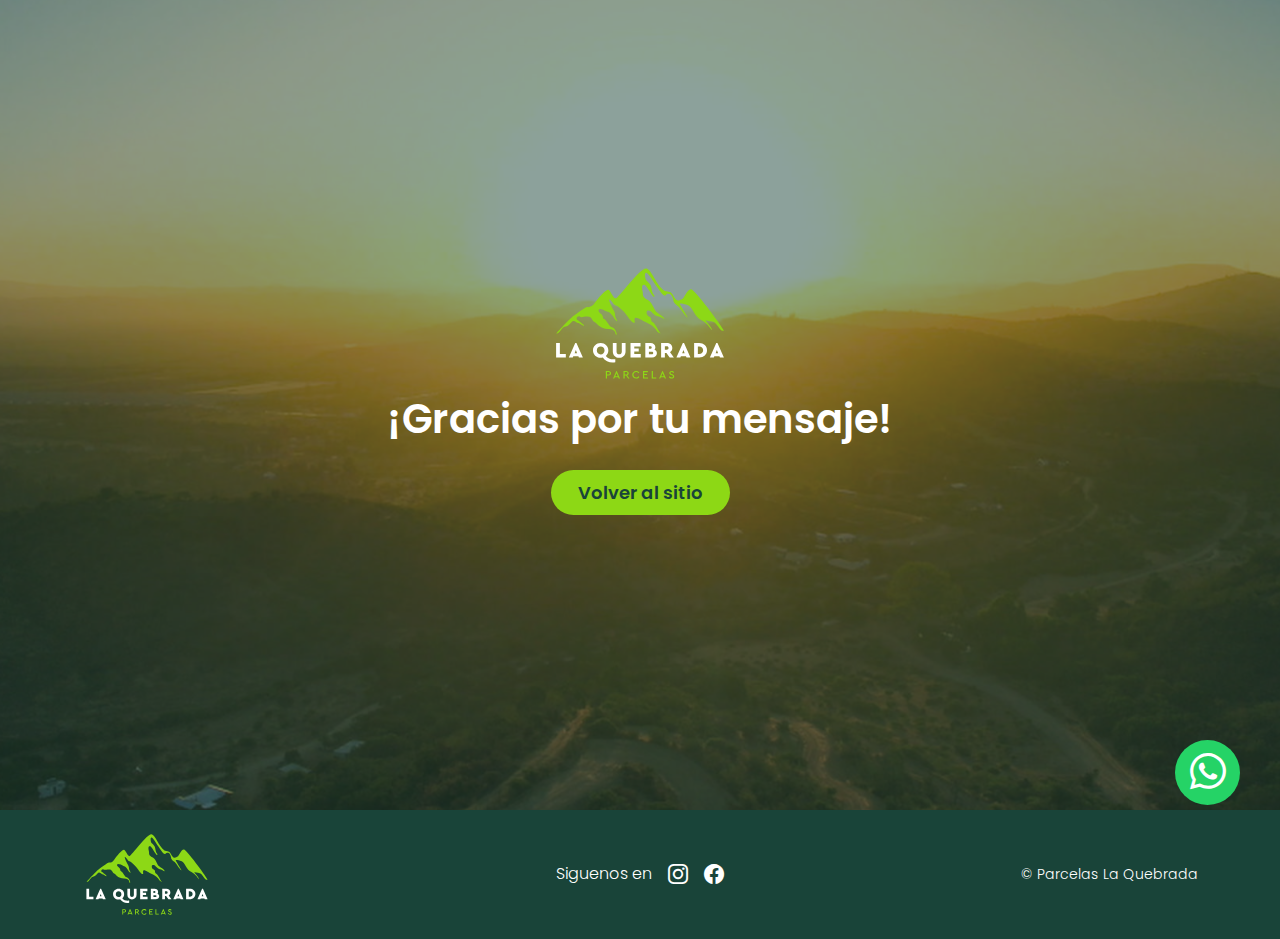
==== exito.html @ f657830a "test contacto" ====
<!DOCTYPE html>
<html lang="en">
<head>
    <meta charset="UTF-8">
    <meta name="viewport" content="width=device-width, initial-scale=1.0">
    <link rel="preconnect" href="https://fonts.googleapis.com">
    <link rel="preconnect" href="https://fonts.googleapis.com">
    <link rel="preconnect" href="https://fonts.gstatic.com" crossorigin>
    <link href="https://fonts.googleapis.com/css2?family=Poppins:wght@300;400;500;600;700&display=swap" rel="stylesheet">
    <link rel="stylesheet" href="https://cdn.jsdelivr.net/npm/bootstrap-icons@1.11.3/font/bootstrap-icons.min.css">
    <link rel="stylesheet" href="css/slick.css">
    <link rel="stylesheet" href="css/slick-theme.css">
    <link rel="stylesheet" href="css/bootstrap.min.css">
    <link rel="stylesheet" href="css/style.min.css">
    <title>Parcelas La Quebrada</title>
</head>
<body>
    <div class="btn-whatsapp-site">
        <a href="https://api.whatsapp.com/send/?phone=56954137958">
            <i class="bi bi-whatsapp"></i>
        </a>
    </div>

    <section class="msg-exito" style="background-image: url('images/bg-exito.png')">
        <div class="container">
            <img src="images/logo-white.svg" alt="">
            <h1>¡Gracias por tu mensaje!</h1>
            <a href="index.html" class="main-btns main-btns--big">Volver al sitio</a>
        </div>
    </section>

    <footer>
        <section class="container">
            <div class="row">
                <div class="col-md-4">
                    <img src="images/logo-white.svg" alt="Parcelas La Quebrada">
                </div>
                <div class="col-md-4">
                    <ul class="foot-social">
                        <li><span>Siguenos en</span></li>
                        <li><a href="#"><i class="bi bi-instagram"></i></a></li>
                        <li><a href="#"><i class="bi bi-facebook"></i></a></li>
                    </ul>
                </div>
                <div class="col-md-4">
                    <div class="copyright"><span>© Parcelas La Quebrada</span></div>
                </div>
            </div>
        </section>
    </footer>

    <!--<section class="site-construction" style="background-image: url('/images/bg-test.jpeg')">
        <div class="site-construction__content">
            <img src="images/logo-white.svg" alt="">
            <h1>Sitio en construcción</h1>
            <h2>Para más información contáctanos a través de <strong>whatsapp</strong></h2>
            <div class="btn-whatsapp">
                <a href="https://api.whatsapp.com/send/?phone=56954137958">
                    <i class="bi bi-whatsapp"></i>
                    <span>+56 9 5413 7958</span>
                </a>
            </div>
            <h3>Síguenos en nuestras redes sociales</h3>
            <ul>
                <li><a href="https://www.instagram.com/parcelaslaquebrada/" target="_blank"><i class="bi bi-instagram"></i></a></li>
            </ul>
        </div>
    </section>-->

    <script src="https://ajax.googleapis.com/ajax/libs/jquery/3.7.1/jquery.min.js"></script>
    <script src="js/main.js"></script>
    <script src="js/bootstrap.bundle.min.js"></script>
    <script src="js/slick.min.js"></script>
</body>
</html>
---- css/style.min.css ----
*{-webkit-box-sizing:border-box;box-sizing:border-box}h1,h2,h3,h4,h5,p{margin:0}p{padding-bottom:.5em}ul{padding:0;margin:0;list-style:none}ul li{margin:0}a{text-decoration:none}a:focus,button:focus,input:focus,select:focus,textarea:focus{outline:0;text-decoration:none}a:hover{text-decoration:none}a:active,a:focus{color:inherit}body,html{font-size:100%;font-family:Poppins,sans-serif}::-moz-selection{background-color:#8dd815;color:#194439}::selection{background-color:#8dd815;color:#194439}.btn-whatsapp-site{position:fixed;width:65px;height:65px;bottom:95px;right:40px;z-index:100}@media(max-width:480px){.btn-whatsapp-site{width:60px;height:60px;bottom:45px;right:10px}}.btn-whatsapp-site a{display:-webkit-box;display:-ms-flexbox;display:flex;-webkit-box-align:center;-ms-flex-align:center;align-items:center;-webkit-box-pack:center;-ms-flex-pack:center;justify-content:center;width:100%;height:100%;background-color:#25d366;border-radius:100%;font-size:2.25em;color:#fff;-webkit-transition:.3s;transition:.3s}.btn-whatsapp-site a:hover{-webkit-transform:scale(1.1);transform:scale(1.1);-webkit-box-shadow:0 0 0 10px rgba(37,211,102,.3);box-shadow:0 0 0 10px rgba(37,211,102,.3)}.main-btns{display:inline-block;padding:.45em 1.5em;margin:1em 0;font-size:1em;background-color:#8dd815;border-radius:50px;color:#194439;font-weight:600;-webkit-transition:.3s;transition:.3s}@media(max-width:480px){.main-btns{font-size:.875em}}.main-btns:hover{background-color:#194439;color:#8dd815;-webkit-box-shadow:0 0 0 5px rgba(141,216,21,.25);box-shadow:0 0 0 5px rgba(141,216,21,.25)}.main-btns--big{margin:1.5em 0;padding:.5em 1.5em;font-size:1.125em}@media(max-width:480px){.main-btns--big{margin:1em 0;padding:.35em 1.5em;font-size:1em}}.main-btns--black{background-color:#194439;color:#fff}.main-btns--black:hover{background-color:#8dd815;color:#194439}.titles h1{position:relative;display:inline-block;padding:0 0 .75em;font-size:2em;color:#194439;font-weight:600}@media(max-width:480px){.titles h1{font-size:1.5em}}.titles h1:after{content:"";position:absolute;width:70px;height:5px;background-color:#8dd815;border-radius:50px;bottom:16px;right:0}@media(max-width:480px){.titles h1:after{width:50px;bottom:8px}}.titles--white h1{color:#fff}header{position:fixed;width:100%;top:0;left:0;z-index:100;-webkit-transition:.3s;transition:.3s}@media(max-width:1025px){header{background-color:#fff}}header .row-header{padding:.5em 0;-webkit-box-align:center;-ms-flex-align:center;align-items:center}@media(max-width:1025px){header .row-header{padding:.35em 0}}header .row-header__col--logo a{display:inline-block;visibility:hidden;opacity:0;-webkit-transition:.3s;transition:.3s}@media(max-width:1025px){header .row-header__col--logo a{visibility:visible;opacity:1}}header .row-header__col--logo a img{display:block;width:120px}@media(max-width:1025px){header .row-header__col--logo a img{width:90px}}@media(max-width:1025px){header .row-header__col--menu{display:-webkit-box;display:-ms-flexbox;display:flex;-webkit-box-pack:end;-ms-flex-pack:end;justify-content:flex-end}}header .row-header__col--menu .btn-colapse-xs{position:relative;width:30px;height:21px;-webkit-box-orient:vertical;-webkit-box-direction:normal;-ms-flex-direction:column;flex-direction:column;-webkit-box-pack:justify;-ms-flex-pack:justify;justify-content:space-between;display:none;cursor:pointer}@media(max-width:1025px){header .row-header__col--menu .btn-colapse-xs{display:-webkit-box;display:-ms-flexbox;display:flex}}@media(max-width:768px){header .row-header__col--menu .btn-colapse-xs{margin-right:1em}}header .row-header__col--menu .btn-colapse-xs .line{display:block;width:30px;height:3px;background-color:#194439;border-radius:50px;-webkit-transition:.3s;transition:.3s}header .row-header__col--menu .btn-colapse-xs.open{-webkit-box-pack:center;-ms-flex-pack:center;justify-content:center;-webkit-box-align:center;-ms-flex-align:center;align-items:center}header .row-header__col--menu .btn-colapse-xs.open .line{position:absolute}header .row-header__col--menu .btn-colapse-xs.open .line--l1{-webkit-transform:rotate(45deg);transform:rotate(45deg)}header .row-header__col--menu .btn-colapse-xs.open .line--l2{opacity:0}header .row-header__col--menu .btn-colapse-xs.open .line--l3{-webkit-transform:rotate(-45deg);transform:rotate(-45deg)}header .row-header__col--menu .nav-menu{display:-webkit-box;display:-ms-flexbox;display:flex;-webkit-box-align:center;-ms-flex-align:center;align-items:center;-webkit-box-pack:end;-ms-flex-pack:end;justify-content:flex-end}@media(max-width:1025px){header .row-header__col--menu .nav-menu{display:none;position:fixed;width:100%;height:100vh;background-color:#f2f2f2;top:73px;left:0;z-index:200;overflow:auto}}header .row-header__col--menu .nav-menu__item{padding-left:2em}@media(max-width:1025px){header .row-header__col--menu .nav-menu__item{padding:0;border-bottom:1px solid #8dd815}}header .row-header__col--menu .nav-menu__item a{display:block;color:#fff;-webkit-transition:.3s;transition:.3s}@media(max-width:1025px){header .row-header__col--menu .nav-menu__item a{padding:2em 15px;color:#194439;font-weight:600}}header .row-header__col--menu .nav-menu__item a:hover{color:#8dd815}header .row-header__col--menu .nav-menu__item a i{display:block;font-size:1.25em}header .row-header__col--menu .nav-menu__social .nav-social{display:-webkit-box;display:-ms-flexbox;display:flex;-webkit-box-align:center;-ms-flex-align:center;align-items:center}@media(max-width:1025px){header .row-header__col--menu .nav-menu__social .nav-social{padding:2em 15px 0}}header .row-header__col--menu .nav-menu__social .nav-social li{padding-left:1.25em}@media(max-width:1025px){header .row-header__col--menu .nav-menu__social .nav-social li{padding-left:0;padding-right:1em}}header .row-header__col--menu .nav-menu__social .nav-social li:first-child{display:none}@media(max-width:1025px){header .row-header__col--menu .nav-menu__social .nav-social li:first-child{display:block}}header .row-header__col--menu .nav-menu__social .nav-social li a{font-size:1.25em;color:#fff}@media(max-width:1025px){header .row-header__col--menu .nav-menu__social .nav-social li a{font-size:1.5em;color:#194439}}header.scroll{background-color:#fff;-webkit-box-shadow:0 2px 16px rgba(0,0,0,.1);box-shadow:0 2px 16px rgba(0,0,0,.1)}header.scroll .row-header__col--logo a{opacity:1;visibility:visible}header.scroll .row-header__col--menu .nav-menu__item a{color:#194439}header.scroll .row-header__col--menu .nav-menu__item a:hover{color:#8dd815}header.scroll .row-header__col--menu .nav-menu__social .nav-social li a{color:#194439}header.scroll .row-header__col--menu .nav-menu__social .nav-social li a:hover{color:#8dd815}.top-bg{position:relative}.top-bg:before{content:"";position:absolute;width:100%;height:100%;background-color:rgba(25,68,57,.65);top:0;left:0;z-index:1}.top-bg__slide .slide-item-bg{height:100vh;background-position:center;background-size:cover;background-repeat:no-repeat}@media(max-width:480px){.top-bg__slide .slide-item-bg{height:90vh}}.top-bg__txt{position:absolute;display:-webkit-box;display:-ms-flexbox;display:flex;-webkit-box-orient:vertical;-webkit-box-direction:normal;-ms-flex-direction:column;flex-direction:column;-webkit-box-pack:center;-ms-flex-pack:center;justify-content:center;-webkit-box-align:center;-ms-flex-align:center;align-items:center;width:100%;height:100%;padding:1em;top:0;left:0;z-index:10;color:#fff;text-align:center}.top-bg__txt img{display:inline-block;margin:0 0 1em;width:250px}@media(max-width:1025px){.top-bg__txt img{width:200px}}.top-bg__txt h1{padding:0 0 .5em;font-size:3em;text-transform:uppercase;font-weight:700}@media(max-width:480px){.top-bg__txt h1{font-size:2em}}.top-bg__txt p{padding:0;font-size:1.25em;font-weight:300}@media(max-width:480px){.top-bg__txt p{font-size:1em}}.top-bg__txt p a{color:#fff;text-decoration:underline;-webkit-transition:.3s;transition:.3s}@media(max-width:480px){.top-bg__txt p a{display:block}}.top-bg__txt p a i{display:inline-block;padding-right:.25em}.top-bg__txt p a:hover{color:#8dd815}.project{padding:5em 0 8em;background-color:#f2f2f2}@media(max-width:992px){.project{padding:2em 0 5em}}.project .row{-webkit-box-align:center;-ms-flex-align:center;align-items:center}.project .box-txt-project{position:relative;width:600px;padding:2em;background-color:#fff;-webkit-box-shadow:-5px 5px 30px rgba(0,0,0,.15);box-shadow:-5px 5px 30px rgba(0,0,0,.15);text-align:center;z-index:1}@media(max-width:992px){.project .box-txt-project{width:100%;padding:0;background-color:rgba(0,0,0,0);-webkit-box-shadow:none;box-shadow:none;margin-bottom:2em}}.project .box-txt-project .titles{text-align:left}.project .box-txt-project .titles h1{text-align:left}.project .box-txt-project .project-list{text-align:left}.project .box-txt-project .project-list li{position:relative;padding-left:1em;padding-top:.15em;padding-bottom:.15em;font-size:1em;color:#194439;font-weight:300}@media(max-width:480px){.project .box-txt-project .project-list li{font-size:.875em}}.project .box-txt-project .project-list li:before{content:"";position:absolute;width:5px;height:5px;background-color:#8dd815;border-radius:100%;top:13px;left:0}.project .box-txt-project .main-btns{margin:1em 0 0}@media(max-width:480px){.project .box-img-project{margin:0 -15px}}.project .box-img-project img{display:block;width:100%}.project .slick-dotted.slick-slider{margin-bottom:0}.project .slick-dots{bottom:-40px}.project .slick-dots li button:before{font-size:40px;color:#194439}.location{display:-webkit-box;display:-ms-flexbox;display:flex;-webkit-box-align:center;-ms-flex-align:center;align-items:center;background-color:#194439}@media(max-width:992px){.location{-webkit-box-orient:vertical;-webkit-box-direction:normal;-ms-flex-direction:column;flex-direction:column}}.location .container{position:absolute;left:0;right:0}@media(max-width:992px){.location .container{position:relative}}.location .container .location-txt{text-align:center}@media(max-width:480px){.location .container .location-txt{padding:3em 0}}.location .container .location-txt h3{font-size:1.125em;color:#fff;font-weight:300}@media(max-width:480px){.location .container .location-txt h3{font-size:1em}}.location .container .location-txt h2{margin:2em 0 0;font-size:1.5em;font-weight:600;color:#fff}@media(max-width:480px){.location .container .location-txt h2{font-size:1.25em;margin:1em 0 0}}.location .container .location-txt__list{display:-webkit-box;display:-ms-flexbox;display:flex;-webkit-box-pack:center;-ms-flex-pack:center;justify-content:center;-ms-flex-wrap:wrap;flex-wrap:wrap;padding:1em 0 0}.location .container .location-txt__list li{padding:.5em 0;width:33.33333%;color:#fff}.location .container .location-txt__list li p{padding:0;font-size:.875em;font-weight:600}@media(max-width:480px){.location .container .location-txt__list li p{font-size:.75em}}.location .container .location-txt__list li span{color:#8dd815;font-weight:.875em;font-weight:600}@media(max-width:480px){.location .container .location-txt__list li span{font-size:.75em}}.location .container .location-txt__list li span i{display:inline-block;margin-left:.25em}.location__col{width:50%}@media(max-width:992px){.location__col{width:100%}}.location__col iframe{position:relative;display:block;width:100%!important;height:600px;z-index:1}@media(max-width:992px){.location__col iframe{height:400px}}@media(max-width:480px){.location__col iframe{height:350px}}.gallery{padding:5em 0;background-color:#f2f2f2}.contact{position:relative;padding:5em 0;background-size:cover;background-position:center;background-repeat:no-repeat}.contact:before{content:"";position:absolute;width:100%;height:100%;background-color:rgba(25,68,57,.65);top:0;left:0;z-index:1}.contact .contact-txt{position:relative;z-index:1}.contact .contact-txt p{color:#fff;font-weight:300}.contact .contact-form{position:relative;z-index:1}footer{padding:1.5em 0;background-color:#194439}footer .row{-webkit-box-align:center;-ms-flex-align:center;align-items:center}footer img{display:block;width:130px}@media(max-width:768px){footer img{margin:0 auto}}@media(max-width:480px){footer img{width:110px}}footer .foot-social{display:-webkit-box;display:-ms-flexbox;display:flex;-webkit-box-align:center;-ms-flex-align:center;align-items:center;-webkit-box-pack:center;-ms-flex-pack:center;justify-content:center}@media(max-width:768px){footer .foot-social{padding:.5em 0 1em}}footer .foot-social li{padding:0 .5em}footer .foot-social li span{display:block;color:#fff;font-weight:300}@media(max-width:480px){footer .foot-social li span{font-size:.875em}}footer .foot-social li a{display:block;font-size:1.25em;color:#fff;-webkit-transition:.3s;transition:.3s}footer .foot-social li a:hover{color:#8dd815}footer .copyright{display:-webkit-box;display:-ms-flexbox;display:flex;-webkit-box-pack:end;-ms-flex-pack:end;justify-content:flex-end}@media(max-width:768px){footer .copyright{-webkit-box-pack:center;-ms-flex-pack:center;justify-content:center}}footer .copyright span{display:block;font-size:.875em;color:#fff;font-weight:300}@media(max-width:480px){footer .copyright span{font-size:.75em}}.msg-exito{position:relative;display:-webkit-box;display:-ms-flexbox;display:flex;-webkit-box-align:center;-ms-flex-align:center;align-items:center;-webkit-box-pack:center;-ms-flex-pack:center;justify-content:center;width:100%;height:90vh;background-position:center;background-size:cover;background-repeat:no-repeat;text-align:center}@media(max-width:480px){.msg-exito{height:85vh}}.msg-exito:before{content:"";position:absolute;width:100%;height:100%;background-color:rgba(25,68,57,.5);top:0;left:0}.msg-exito .container{position:relative;z-index:1}.msg-exito .container img{display:inline-block;margin-bottom:1em;width:180px}.msg-exito .container h1{font-size:2.5em;color:#fff;font-weight:600}.site-construction{position:relative;display:-webkit-box;display:-ms-flexbox;display:flex;-webkit-box-align:center;-ms-flex-align:center;align-items:center;-webkit-box-pack:center;-ms-flex-pack:center;justify-content:center;width:100%;height:100vh;background-position:center;background-size:cover;background-repeat:no-repeat}.site-construction:before{content:"";position:absolute;width:100%;height:100%;background-color:rgba(25,68,57,.8);top:0;left:0}.site-construction__bg{display:block;width:100%;height:100vh}.site-construction__content{position:absolute;text-align:center;padding:1em}.site-construction__content img{display:inline-block;width:250px}@media(max-width:480px){.site-construction__content img{width:200px}}.site-construction__content h1{padding:1.5em 0 0;font-size:2em;color:#fff;font-weight:700;text-transform:uppercase}@media(max-width:480px){.site-construction__content h1{font-size:1.5em}}.site-construction__content h2{padding:.5em 0;font-size:1.125em;color:#fff;font-weight:300}@media(max-width:480px){.site-construction__content h2{font-size:1em}}.site-construction__content h2 strong{font-weight:700}.site-construction__content .btn-whatsapp{display:-webkit-box;display:-ms-flexbox;display:flex;-webkit-box-pack:center;-ms-flex-pack:center;justify-content:center;padding:1em 0}.site-construction__content .btn-whatsapp a{display:-webkit-box;display:-ms-flexbox;display:flex;-webkit-box-align:center;-ms-flex-align:center;align-items:center;-webkit-box-pack:center;-ms-flex-pack:center;justify-content:center;background-color:#8dd815;padding:.35em 1.5em;border-radius:50px;color:#194439;font-weight:700;-webkit-transition:.3s;transition:.3s}.site-construction__content .btn-whatsapp a i{display:block;margin-right:.35em;font-size:1.5em}.site-construction__content .btn-whatsapp a span{display:block;font-size:1.125em}.site-construction__content .btn-whatsapp a:hover{-webkit-transform:translate(0,-2px);transform:translate(0,-2px);-webkit-box-shadow:0 3px 15px rgba(141,216,21,.75);box-shadow:0 3px 15px rgba(141,216,21,.75)}.site-construction__content h3{padding:.35em 0;font-size:1em;color:#fff;font-weight:300}.site-construction__content ul{display:-webkit-box;display:-ms-flexbox;display:flex;-webkit-box-align:center;-ms-flex-align:center;align-items:center;-webkit-box-pack:center;-ms-flex-pack:center;justify-content:center;padding:.5em 0}.site-construction__content ul li{padding:0 .5em}.site-construction__content ul li a{display:block;font-size:1.5em;color:#fff;-webkit-transition:.3s;transition:.3s}.site-construction__content ul li a:hover{color:#8dd815}
/*# sourceMappingURL=style.min.css.map */
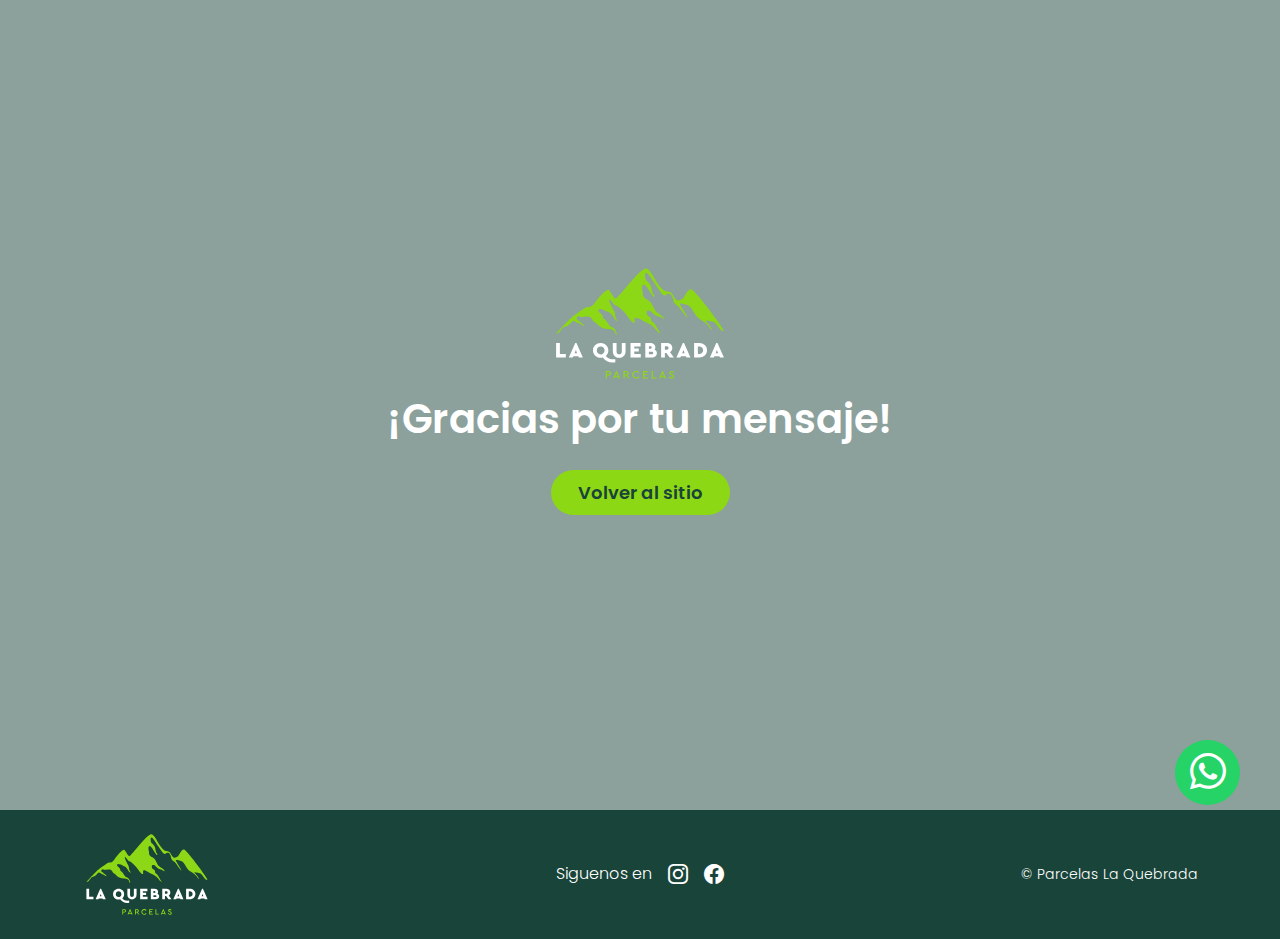
==== commit 5e0bbf29: "terminado sitio inicial" ====
--- a/exito.html
+++ b/exito.html
@@ -21,7 +21,7 @@
         </a>
     </div>
 
-    <section class="msg-exito" style="background-image: url('images/bg-exito.png')">
+    <section class="msg-exito" style="background-image: url('http://imgfz.com/i/9jVfEoG.png')">
         <div class="container">
             <img src="images/logo-white.svg" alt="">
             <h1>¡Gracias por tu mensaje!</h1>
--- a/css/style.min.css
+++ b/css/style.min.css
@@ -1,2 +1,2 @@
-*{-webkit-box-sizing:border-box;box-sizing:border-box}h1,h2,h3,h4,h5,p{margin:0}p{padding-bottom:.5em}ul{padding:0;margin:0;list-style:none}ul li{margin:0}a{text-decoration:none}a:focus,button:focus,input:focus,select:focus,textarea:focus{outline:0;text-decoration:none}a:hover{text-decoration:none}a:active,a:focus{color:inherit}body,html{font-size:100%;font-family:Poppins,sans-serif}::-moz-selection{background-color:#8dd815;color:#194439}::selection{background-color:#8dd815;color:#194439}.btn-whatsapp-site{position:fixed;width:65px;height:65px;bottom:95px;right:40px;z-index:100}@media(max-width:480px){.btn-whatsapp-site{width:60px;height:60px;bottom:45px;right:10px}}.btn-whatsapp-site a{display:-webkit-box;display:-ms-flexbox;display:flex;-webkit-box-align:center;-ms-flex-align:center;align-items:center;-webkit-box-pack:center;-ms-flex-pack:center;justify-content:center;width:100%;height:100%;background-color:#25d366;border-radius:100%;font-size:2.25em;color:#fff;-webkit-transition:.3s;transition:.3s}.btn-whatsapp-site a:hover{-webkit-transform:scale(1.1);transform:scale(1.1);-webkit-box-shadow:0 0 0 10px rgba(37,211,102,.3);box-shadow:0 0 0 10px rgba(37,211,102,.3)}.main-btns{display:inline-block;padding:.45em 1.5em;margin:1em 0;font-size:1em;background-color:#8dd815;border-radius:50px;color:#194439;font-weight:600;-webkit-transition:.3s;transition:.3s}@media(max-width:480px){.main-btns{font-size:.875em}}.main-btns:hover{background-color:#194439;color:#8dd815;-webkit-box-shadow:0 0 0 5px rgba(141,216,21,.25);box-shadow:0 0 0 5px rgba(141,216,21,.25)}.main-btns--big{margin:1.5em 0;padding:.5em 1.5em;font-size:1.125em}@media(max-width:480px){.main-btns--big{margin:1em 0;padding:.35em 1.5em;font-size:1em}}.main-btns--black{background-color:#194439;color:#fff}.main-btns--black:hover{background-color:#8dd815;color:#194439}.titles h1{position:relative;display:inline-block;padding:0 0 .75em;font-size:2em;color:#194439;font-weight:600}@media(max-width:480px){.titles h1{font-size:1.5em}}.titles h1:after{content:"";position:absolute;width:70px;height:5px;background-color:#8dd815;border-radius:50px;bottom:16px;right:0}@media(max-width:480px){.titles h1:after{width:50px;bottom:8px}}.titles--white h1{color:#fff}header{position:fixed;width:100%;top:0;left:0;z-index:100;-webkit-transition:.3s;transition:.3s}@media(max-width:1025px){header{background-color:#fff}}header .row-header{padding:.5em 0;-webkit-box-align:center;-ms-flex-align:center;align-items:center}@media(max-width:1025px){header .row-header{padding:.35em 0}}header .row-header__col--logo a{display:inline-block;visibility:hidden;opacity:0;-webkit-transition:.3s;transition:.3s}@media(max-width:1025px){header .row-header__col--logo a{visibility:visible;opacity:1}}header .row-header__col--logo a img{display:block;width:120px}@media(max-width:1025px){header .row-header__col--logo a img{width:90px}}@media(max-width:1025px){header .row-header__col--menu{display:-webkit-box;display:-ms-flexbox;display:flex;-webkit-box-pack:end;-ms-flex-pack:end;justify-content:flex-end}}header .row-header__col--menu .btn-colapse-xs{position:relative;width:30px;height:21px;-webkit-box-orient:vertical;-webkit-box-direction:normal;-ms-flex-direction:column;flex-direction:column;-webkit-box-pack:justify;-ms-flex-pack:justify;justify-content:space-between;display:none;cursor:pointer}@media(max-width:1025px){header .row-header__col--menu .btn-colapse-xs{display:-webkit-box;display:-ms-flexbox;display:flex}}@media(max-width:768px){header .row-header__col--menu .btn-colapse-xs{margin-right:1em}}header .row-header__col--menu .btn-colapse-xs .line{display:block;width:30px;height:3px;background-color:#194439;border-radius:50px;-webkit-transition:.3s;transition:.3s}header .row-header__col--menu .btn-colapse-xs.open{-webkit-box-pack:center;-ms-flex-pack:center;justify-content:center;-webkit-box-align:center;-ms-flex-align:center;align-items:center}header .row-header__col--menu .btn-colapse-xs.open .line{position:absolute}header .row-header__col--menu .btn-colapse-xs.open .line--l1{-webkit-transform:rotate(45deg);transform:rotate(45deg)}header .row-header__col--menu .btn-colapse-xs.open .line--l2{opacity:0}header .row-header__col--menu .btn-colapse-xs.open .line--l3{-webkit-transform:rotate(-45deg);transform:rotate(-45deg)}header .row-header__col--menu .nav-menu{display:-webkit-box;display:-ms-flexbox;display:flex;-webkit-box-align:center;-ms-flex-align:center;align-items:center;-webkit-box-pack:end;-ms-flex-pack:end;justify-content:flex-end}@media(max-width:1025px){header .row-header__col--menu .nav-menu{display:none;position:fixed;width:100%;height:100vh;background-color:#f2f2f2;top:73px;left:0;z-index:200;overflow:auto}}header .row-header__col--menu .nav-menu__item{padding-left:2em}@media(max-width:1025px){header .row-header__col--menu .nav-menu__item{padding:0;border-bottom:1px solid #8dd815}}header .row-header__col--menu .nav-menu__item a{display:block;color:#fff;-webkit-transition:.3s;transition:.3s}@media(max-width:1025px){header .row-header__col--menu .nav-menu__item a{padding:2em 15px;color:#194439;font-weight:600}}header .row-header__col--menu .nav-menu__item a:hover{color:#8dd815}header .row-header__col--menu .nav-menu__item a i{display:block;font-size:1.25em}header .row-header__col--menu .nav-menu__social .nav-social{display:-webkit-box;display:-ms-flexbox;display:flex;-webkit-box-align:center;-ms-flex-align:center;align-items:center}@media(max-width:1025px){header .row-header__col--menu .nav-menu__social .nav-social{padding:2em 15px 0}}header .row-header__col--menu .nav-menu__social .nav-social li{padding-left:1.25em}@media(max-width:1025px){header .row-header__col--menu .nav-menu__social .nav-social li{padding-left:0;padding-right:1em}}header .row-header__col--menu .nav-menu__social .nav-social li:first-child{display:none}@media(max-width:1025px){header .row-header__col--menu .nav-menu__social .nav-social li:first-child{display:block}}header .row-header__col--menu .nav-menu__social .nav-social li a{font-size:1.25em;color:#fff}@media(max-width:1025px){header .row-header__col--menu .nav-menu__social .nav-social li a{font-size:1.5em;color:#194439}}header.scroll{background-color:#fff;-webkit-box-shadow:0 2px 16px rgba(0,0,0,.1);box-shadow:0 2px 16px rgba(0,0,0,.1)}header.scroll .row-header__col--logo a{opacity:1;visibility:visible}header.scroll .row-header__col--menu .nav-menu__item a{color:#194439}header.scroll .row-header__col--menu .nav-menu__item a:hover{color:#8dd815}header.scroll .row-header__col--menu .nav-menu__social .nav-social li a{color:#194439}header.scroll .row-header__col--menu .nav-menu__social .nav-social li a:hover{color:#8dd815}.top-bg{position:relative}.top-bg:before{content:"";position:absolute;width:100%;height:100%;background-color:rgba(25,68,57,.65);top:0;left:0;z-index:1}.top-bg__slide .slide-item-bg{height:100vh;background-position:center;background-size:cover;background-repeat:no-repeat}@media(max-width:480px){.top-bg__slide .slide-item-bg{height:90vh}}.top-bg__txt{position:absolute;display:-webkit-box;display:-ms-flexbox;display:flex;-webkit-box-orient:vertical;-webkit-box-direction:normal;-ms-flex-direction:column;flex-direction:column;-webkit-box-pack:center;-ms-flex-pack:center;justify-content:center;-webkit-box-align:center;-ms-flex-align:center;align-items:center;width:100%;height:100%;padding:1em;top:0;left:0;z-index:10;color:#fff;text-align:center}.top-bg__txt img{display:inline-block;margin:0 0 1em;width:250px}@media(max-width:1025px){.top-bg__txt img{width:200px}}.top-bg__txt h1{padding:0 0 .5em;font-size:3em;text-transform:uppercase;font-weight:700}@media(max-width:480px){.top-bg__txt h1{font-size:2em}}.top-bg__txt p{padding:0;font-size:1.25em;font-weight:300}@media(max-width:480px){.top-bg__txt p{font-size:1em}}.top-bg__txt p a{color:#fff;text-decoration:underline;-webkit-transition:.3s;transition:.3s}@media(max-width:480px){.top-bg__txt p a{display:block}}.top-bg__txt p a i{display:inline-block;padding-right:.25em}.top-bg__txt p a:hover{color:#8dd815}.project{padding:5em 0 8em;background-color:#f2f2f2}@media(max-width:992px){.project{padding:2em 0 5em}}.project .row{-webkit-box-align:center;-ms-flex-align:center;align-items:center}.project .box-txt-project{position:relative;width:600px;padding:2em;background-color:#fff;-webkit-box-shadow:-5px 5px 30px rgba(0,0,0,.15);box-shadow:-5px 5px 30px rgba(0,0,0,.15);text-align:center;z-index:1}@media(max-width:992px){.project .box-txt-project{width:100%;padding:0;background-color:rgba(0,0,0,0);-webkit-box-shadow:none;box-shadow:none;margin-bottom:2em}}.project .box-txt-project .titles{text-align:left}.project .box-txt-project .titles h1{text-align:left}.project .box-txt-project .project-list{text-align:left}.project .box-txt-project .project-list li{position:relative;padding-left:1em;padding-top:.15em;padding-bottom:.15em;font-size:1em;color:#194439;font-weight:300}@media(max-width:480px){.project .box-txt-project .project-list li{font-size:.875em}}.project .box-txt-project .project-list li:before{content:"";position:absolute;width:5px;height:5px;background-color:#8dd815;border-radius:100%;top:13px;left:0}.project .box-txt-project .main-btns{margin:1em 0 0}@media(max-width:480px){.project .box-img-project{margin:0 -15px}}.project .box-img-project img{display:block;width:100%}.project .slick-dotted.slick-slider{margin-bottom:0}.project .slick-dots{bottom:-40px}.project .slick-dots li button:before{font-size:40px;color:#194439}.location{display:-webkit-box;display:-ms-flexbox;display:flex;-webkit-box-align:center;-ms-flex-align:center;align-items:center;background-color:#194439}@media(max-width:992px){.location{-webkit-box-orient:vertical;-webkit-box-direction:normal;-ms-flex-direction:column;flex-direction:column}}.location .container{position:absolute;left:0;right:0}@media(max-width:992px){.location .container{position:relative}}.location .container .location-txt{text-align:center}@media(max-width:480px){.location .container .location-txt{padding:3em 0}}.location .container .location-txt h3{font-size:1.125em;color:#fff;font-weight:300}@media(max-width:480px){.location .container .location-txt h3{font-size:1em}}.location .container .location-txt h2{margin:2em 0 0;font-size:1.5em;font-weight:600;color:#fff}@media(max-width:480px){.location .container .location-txt h2{font-size:1.25em;margin:1em 0 0}}.location .container .location-txt__list{display:-webkit-box;display:-ms-flexbox;display:flex;-webkit-box-pack:center;-ms-flex-pack:center;justify-content:center;-ms-flex-wrap:wrap;flex-wrap:wrap;padding:1em 0 0}.location .container .location-txt__list li{padding:.5em 0;width:33.33333%;color:#fff}.location .container .location-txt__list li p{padding:0;font-size:.875em;font-weight:600}@media(max-width:480px){.location .container .location-txt__list li p{font-size:.75em}}.location .container .location-txt__list li span{color:#8dd815;font-weight:.875em;font-weight:600}@media(max-width:480px){.location .container .location-txt__list li span{font-size:.75em}}.location .container .location-txt__list li span i{display:inline-block;margin-left:.25em}.location__col{width:50%}@media(max-width:992px){.location__col{width:100%}}.location__col iframe{position:relative;display:block;width:100%!important;height:600px;z-index:1}@media(max-width:992px){.location__col iframe{height:400px}}@media(max-width:480px){.location__col iframe{height:350px}}.gallery{padding:5em 0;background-color:#f2f2f2}.contact{position:relative;padding:5em 0;background-size:cover;background-position:center;background-repeat:no-repeat}.contact:before{content:"";position:absolute;width:100%;height:100%;background-color:rgba(25,68,57,.65);top:0;left:0;z-index:1}.contact .contact-txt{position:relative;z-index:1}.contact .contact-txt p{color:#fff;font-weight:300}.contact .contact-form{position:relative;z-index:1}footer{padding:1.5em 0;background-color:#194439}footer .row{-webkit-box-align:center;-ms-flex-align:center;align-items:center}footer img{display:block;width:130px}@media(max-width:768px){footer img{margin:0 auto}}@media(max-width:480px){footer img{width:110px}}footer .foot-social{display:-webkit-box;display:-ms-flexbox;display:flex;-webkit-box-align:center;-ms-flex-align:center;align-items:center;-webkit-box-pack:center;-ms-flex-pack:center;justify-content:center}@media(max-width:768px){footer .foot-social{padding:.5em 0 1em}}footer .foot-social li{padding:0 .5em}footer .foot-social li span{display:block;color:#fff;font-weight:300}@media(max-width:480px){footer .foot-social li span{font-size:.875em}}footer .foot-social li a{display:block;font-size:1.25em;color:#fff;-webkit-transition:.3s;transition:.3s}footer .foot-social li a:hover{color:#8dd815}footer .copyright{display:-webkit-box;display:-ms-flexbox;display:flex;-webkit-box-pack:end;-ms-flex-pack:end;justify-content:flex-end}@media(max-width:768px){footer .copyright{-webkit-box-pack:center;-ms-flex-pack:center;justify-content:center}}footer .copyright span{display:block;font-size:.875em;color:#fff;font-weight:300}@media(max-width:480px){footer .copyright span{font-size:.75em}}.msg-exito{position:relative;display:-webkit-box;display:-ms-flexbox;display:flex;-webkit-box-align:center;-ms-flex-align:center;align-items:center;-webkit-box-pack:center;-ms-flex-pack:center;justify-content:center;width:100%;height:90vh;background-position:center;background-size:cover;background-repeat:no-repeat;text-align:center}@media(max-width:480px){.msg-exito{height:85vh}}.msg-exito:before{content:"";position:absolute;width:100%;height:100%;background-color:rgba(25,68,57,.5);top:0;left:0}.msg-exito .container{position:relative;z-index:1}.msg-exito .container img{display:inline-block;margin-bottom:1em;width:180px}.msg-exito .container h1{font-size:2.5em;color:#fff;font-weight:600}.site-construction{position:relative;display:-webkit-box;display:-ms-flexbox;display:flex;-webkit-box-align:center;-ms-flex-align:center;align-items:center;-webkit-box-pack:center;-ms-flex-pack:center;justify-content:center;width:100%;height:100vh;background-position:center;background-size:cover;background-repeat:no-repeat}.site-construction:before{content:"";position:absolute;width:100%;height:100%;background-color:rgba(25,68,57,.8);top:0;left:0}.site-construction__bg{display:block;width:100%;height:100vh}.site-construction__content{position:absolute;text-align:center;padding:1em}.site-construction__content img{display:inline-block;width:250px}@media(max-width:480px){.site-construction__content img{width:200px}}.site-construction__content h1{padding:1.5em 0 0;font-size:2em;color:#fff;font-weight:700;text-transform:uppercase}@media(max-width:480px){.site-construction__content h1{font-size:1.5em}}.site-construction__content h2{padding:.5em 0;font-size:1.125em;color:#fff;font-weight:300}@media(max-width:480px){.site-construction__content h2{font-size:1em}}.site-construction__content h2 strong{font-weight:700}.site-construction__content .btn-whatsapp{display:-webkit-box;display:-ms-flexbox;display:flex;-webkit-box-pack:center;-ms-flex-pack:center;justify-content:center;padding:1em 0}.site-construction__content .btn-whatsapp a{display:-webkit-box;display:-ms-flexbox;display:flex;-webkit-box-align:center;-ms-flex-align:center;align-items:center;-webkit-box-pack:center;-ms-flex-pack:center;justify-content:center;background-color:#8dd815;padding:.35em 1.5em;border-radius:50px;color:#194439;font-weight:700;-webkit-transition:.3s;transition:.3s}.site-construction__content .btn-whatsapp a i{display:block;margin-right:.35em;font-size:1.5em}.site-construction__content .btn-whatsapp a span{display:block;font-size:1.125em}.site-construction__content .btn-whatsapp a:hover{-webkit-transform:translate(0,-2px);transform:translate(0,-2px);-webkit-box-shadow:0 3px 15px rgba(141,216,21,.75);box-shadow:0 3px 15px rgba(141,216,21,.75)}.site-construction__content h3{padding:.35em 0;font-size:1em;color:#fff;font-weight:300}.site-construction__content ul{display:-webkit-box;display:-ms-flexbox;display:flex;-webkit-box-align:center;-ms-flex-align:center;align-items:center;-webkit-box-pack:center;-ms-flex-pack:center;justify-content:center;padding:.5em 0}.site-construction__content ul li{padding:0 .5em}.site-construction__content ul li a{display:block;font-size:1.5em;color:#fff;-webkit-transition:.3s;transition:.3s}.site-construction__content ul li a:hover{color:#8dd815}
+*{-webkit-box-sizing:border-box;box-sizing:border-box}h1,h2,h3,h4,h5,p{margin:0}p{padding-bottom:.5em}ul{padding:0;margin:0;list-style:none}ul li{margin:0}a{text-decoration:none}a:focus,button:focus,input:focus,select:focus,textarea:focus{outline:0;text-decoration:none}a:hover{text-decoration:none}a:active,a:focus{color:inherit}body,html{font-size:100%;font-family:Poppins,sans-serif}::-moz-selection{background-color:#8dd815;color:#194439}::selection{background-color:#8dd815;color:#194439}.btn-whatsapp-site{position:fixed;width:65px;height:65px;bottom:95px;right:40px;z-index:100}@media(max-width:480px){.btn-whatsapp-site{width:60px;height:60px;bottom:45px;right:10px}}.btn-whatsapp-site a{display:-webkit-box;display:-ms-flexbox;display:flex;-webkit-box-align:center;-ms-flex-align:center;align-items:center;-webkit-box-pack:center;-ms-flex-pack:center;justify-content:center;width:100%;height:100%;background-color:#25d366;border-radius:100%;font-size:2.25em;color:#fff;-webkit-transition:.3s;transition:.3s}.btn-whatsapp-site a:hover{-webkit-transform:scale(1.1);transform:scale(1.1);-webkit-box-shadow:0 0 0 10px rgba(37,211,102,.3);box-shadow:0 0 0 10px rgba(37,211,102,.3)}.main-btns{display:inline-block;padding:.45em 1.5em;margin:1em 0;font-size:1em;background-color:#8dd815;border-radius:50px;color:#194439;font-weight:600;-webkit-transition:.3s;transition:.3s}@media(max-width:480px){.main-btns{font-size:.875em}}.main-btns:hover{background-color:#194439;color:#8dd815;-webkit-box-shadow:0 0 0 5px rgba(141,216,21,.25);box-shadow:0 0 0 5px rgba(141,216,21,.25)}.main-btns--big{margin:1.5em 0;padding:.5em 1.5em;font-size:1.125em}@media(max-width:480px){.main-btns--big{margin:1em 0;padding:.35em 1.5em;font-size:1em}}.main-btns--black{background-color:#194439;color:#fff}.main-btns--black:hover{background-color:#8dd815;color:#194439}.titles h1{position:relative;display:inline-block;padding:0 0 .75em;font-size:2em;color:#194439;font-weight:600}@media(max-width:480px){.titles h1{font-size:1.5em}}.titles h1:after{content:"";position:absolute;width:70px;height:5px;background-color:#8dd815;border-radius:50px;bottom:16px;right:0}@media(max-width:480px){.titles h1:after{width:50px;bottom:8px}}.titles--white h1{color:#fff}header{position:fixed;width:100%;top:0;left:0;z-index:100;-webkit-transition:.3s;transition:.3s}@media(max-width:1025px){header{background-color:#fff}}header .row-header{padding:.5em 0;-webkit-box-align:center;-ms-flex-align:center;align-items:center}@media(max-width:1025px){header .row-header{padding:.35em 0}}header .row-header__col--logo a{display:inline-block;visibility:hidden;opacity:0;-webkit-transition:.3s;transition:.3s}@media(max-width:1025px){header .row-header__col--logo a{visibility:visible;opacity:1}}header .row-header__col--logo a img{display:block;width:120px}@media(max-width:1025px){header .row-header__col--logo a img{width:90px}}@media(max-width:1025px){header .row-header__col--menu{display:-webkit-box;display:-ms-flexbox;display:flex;-webkit-box-pack:end;-ms-flex-pack:end;justify-content:flex-end}}header .row-header__col--menu .btn-colapse-xs{position:relative;width:30px;height:21px;-webkit-box-orient:vertical;-webkit-box-direction:normal;-ms-flex-direction:column;flex-direction:column;-webkit-box-pack:justify;-ms-flex-pack:justify;justify-content:space-between;display:none;cursor:pointer}@media(max-width:1025px){header .row-header__col--menu .btn-colapse-xs{display:-webkit-box;display:-ms-flexbox;display:flex}}@media(max-width:768px){header .row-header__col--menu .btn-colapse-xs{margin-right:1em}}header .row-header__col--menu .btn-colapse-xs .line{display:block;width:30px;height:3px;background-color:#194439;border-radius:50px;-webkit-transition:.3s;transition:.3s}header .row-header__col--menu .btn-colapse-xs.open{-webkit-box-pack:center;-ms-flex-pack:center;justify-content:center;-webkit-box-align:center;-ms-flex-align:center;align-items:center}header .row-header__col--menu .btn-colapse-xs.open .line{position:absolute}header .row-header__col--menu .btn-colapse-xs.open .line--l1{-webkit-transform:rotate(45deg);transform:rotate(45deg)}header .row-header__col--menu .btn-colapse-xs.open .line--l2{opacity:0}header .row-header__col--menu .btn-colapse-xs.open .line--l3{-webkit-transform:rotate(-45deg);transform:rotate(-45deg)}header .row-header__col--menu .nav-menu{display:-webkit-box;display:-ms-flexbox;display:flex;-webkit-box-align:center;-ms-flex-align:center;align-items:center;-webkit-box-pack:end;-ms-flex-pack:end;justify-content:flex-end}@media(max-width:1025px){header .row-header__col--menu .nav-menu{display:none;position:fixed;width:100%;height:100vh;background-color:#f2f2f2;top:73px;left:0;z-index:200;overflow:auto}}header .row-header__col--menu .nav-menu__item{padding-left:2em}@media(max-width:1025px){header .row-header__col--menu .nav-menu__item{padding:0;border-bottom:1px solid #8dd815}}header .row-header__col--menu .nav-menu__item a{display:block;color:#fff;-webkit-transition:.3s;transition:.3s}@media(max-width:1025px){header .row-header__col--menu .nav-menu__item a{padding:2em 15px;color:#194439;font-weight:600}}header .row-header__col--menu .nav-menu__item a:hover{color:#8dd815}header .row-header__col--menu .nav-menu__item a i{display:block;font-size:1.25em}header .row-header__col--menu .nav-menu__social .nav-social{display:-webkit-box;display:-ms-flexbox;display:flex;-webkit-box-align:center;-ms-flex-align:center;align-items:center}@media(max-width:1025px){header .row-header__col--menu .nav-menu__social .nav-social{padding:2em 15px 0}}header .row-header__col--menu .nav-menu__social .nav-social li{padding-left:1.25em}@media(max-width:1025px){header .row-header__col--menu .nav-menu__social .nav-social li{padding-left:0;padding-right:1em}}header .row-header__col--menu .nav-menu__social .nav-social li:first-child{display:none}@media(max-width:1025px){header .row-header__col--menu .nav-menu__social .nav-social li:first-child{display:block}}header .row-header__col--menu .nav-menu__social .nav-social li a{font-size:1.25em;color:#fff;-webkit-transition:.3s;transition:.3s}@media(max-width:1025px){header .row-header__col--menu .nav-menu__social .nav-social li a{font-size:1.5em;color:#194439}}header .row-header__col--menu .nav-menu__social .nav-social li a:hover{color:#8dd815}header.scroll{background-color:#fff;-webkit-box-shadow:0 2px 16px rgba(0,0,0,.1);box-shadow:0 2px 16px rgba(0,0,0,.1)}header.scroll .row-header__col--logo a{opacity:1;visibility:visible}header.scroll .row-header__col--menu .nav-menu__item a{color:#194439}header.scroll .row-header__col--menu .nav-menu__item a:hover{color:#8dd815}header.scroll .row-header__col--menu .nav-menu__social .nav-social li a{color:#194439}header.scroll .row-header__col--menu .nav-menu__social .nav-social li a:hover{color:#8dd815}.top-bg{position:relative}.top-bg:before{content:"";position:absolute;width:100%;height:100%;background-color:rgba(25,68,57,.65);top:0;left:0;z-index:1}.top-bg__slide .slide-item-bg{height:100vh;background-position:center;background-size:cover;background-repeat:no-repeat}@media(max-width:480px){.top-bg__slide .slide-item-bg{height:90vh}}.top-bg__txt{position:absolute;display:-webkit-box;display:-ms-flexbox;display:flex;-webkit-box-orient:vertical;-webkit-box-direction:normal;-ms-flex-direction:column;flex-direction:column;-webkit-box-pack:center;-ms-flex-pack:center;justify-content:center;-webkit-box-align:center;-ms-flex-align:center;align-items:center;width:100%;height:100%;padding:1em;top:0;left:0;z-index:10;color:#fff;text-align:center}.top-bg__txt img{display:inline-block;margin:0 0 1em;width:250px}@media(max-width:1025px){.top-bg__txt img{width:200px}}.top-bg__txt h1{padding:0 0 .5em;font-size:3em;text-transform:uppercase;font-weight:700}@media(max-width:480px){.top-bg__txt h1{font-size:2em}}.top-bg__txt p{padding:0;font-size:1.25em;font-weight:300}@media(max-width:480px){.top-bg__txt p{font-size:1em}}.top-bg__txt p a{color:#fff;text-decoration:underline;-webkit-transition:.3s;transition:.3s}@media(max-width:480px){.top-bg__txt p a{display:block}}.top-bg__txt p a i{display:inline-block;padding-right:.25em}.top-bg__txt p a:hover{color:#8dd815}.project{padding:5em 0 8em;background-color:#f2f2f2}@media(max-width:992px){.project{padding:2em 0 5em}}.project .row{-webkit-box-align:center;-ms-flex-align:center;align-items:center}.project .box-txt-project{position:relative;width:600px;padding:2em;background-color:#fff;-webkit-box-shadow:-5px 5px 30px rgba(0,0,0,.15);box-shadow:-5px 5px 30px rgba(0,0,0,.15);text-align:center;z-index:1}@media(max-width:992px){.project .box-txt-project{width:100%;padding:0;background-color:rgba(0,0,0,0);-webkit-box-shadow:none;box-shadow:none;margin-bottom:2em}}.project .box-txt-project .titles{text-align:left}.project .box-txt-project .titles h1{text-align:left}.project .box-txt-project .project-list{text-align:left}.project .box-txt-project .project-list li{position:relative;padding-left:1em;padding-top:.15em;padding-bottom:.15em;font-size:1em;color:#194439;font-weight:300}@media(max-width:480px){.project .box-txt-project .project-list li{font-size:.875em}}.project .box-txt-project .project-list li:before{content:"";position:absolute;width:5px;height:5px;background-color:#8dd815;border-radius:100%;top:13px;left:0}.project .box-txt-project .main-btns{margin:1em 0 0}@media(max-width:480px){.project .box-img-project{margin:0 -15px}}.project .box-img-project img{display:block;width:100%}.project .slick-dotted.slick-slider{margin-bottom:0}.project .slick-dots{bottom:-40px}.project .slick-dots li button:before{font-size:40px;color:#194439}.location{display:-webkit-box;display:-ms-flexbox;display:flex;-webkit-box-align:center;-ms-flex-align:center;align-items:center;background-color:#194439}@media(max-width:992px){.location{-webkit-box-orient:vertical;-webkit-box-direction:normal;-ms-flex-direction:column;flex-direction:column}}.location .container{position:absolute;left:0;right:0}@media(max-width:992px){.location .container{position:relative}}.location .container .location-txt{text-align:center}@media(max-width:480px){.location .container .location-txt{padding:3em 0}}.location .container .location-txt h3{font-size:1.125em;color:#fff;font-weight:300}@media(max-width:480px){.location .container .location-txt h3{font-size:1em}}.location .container .location-txt h2{margin:2em 0 0;font-size:1.5em;font-weight:600;color:#fff}@media(max-width:480px){.location .container .location-txt h2{font-size:1.25em;margin:1em 0 0}}.location .container .location-txt__list{display:-webkit-box;display:-ms-flexbox;display:flex;-webkit-box-pack:center;-ms-flex-pack:center;justify-content:center;-ms-flex-wrap:wrap;flex-wrap:wrap;padding:1em 0 0}.location .container .location-txt__list li{padding:.5em 0;width:33.33333%;color:#fff}.location .container .location-txt__list li p{padding:0;font-size:.875em;font-weight:600}@media(max-width:480px){.location .container .location-txt__list li p{font-size:.75em}}.location .container .location-txt__list li span{color:#8dd815;font-weight:.875em;font-weight:600}@media(max-width:480px){.location .container .location-txt__list li span{font-size:.75em}}.location .container .location-txt__list li span i{display:inline-block;margin-left:.25em}.location__col{width:50%}@media(max-width:992px){.location__col{width:100%}}.location__col iframe{position:relative;display:block;width:100%!important;height:600px;z-index:1}@media(max-width:992px){.location__col iframe{height:400px}}@media(max-width:480px){.location__col iframe{height:350px}}.gallery{position:relative;padding:8em 0;background-color:#f2f2f2;overflow:hidden}@media(max-width:480px){.gallery{padding:3em 0}}.gallery .titles{position:relative;text-align:center;z-index:1}.gallery .gallery-list{position:relative;width:65%;margin:2em auto 0;z-index:1}@media(max-width:768px){.gallery .gallery-list{width:auto}}@media(max-width:480px){.gallery .gallery-list{margin:1em -15px 0}}.gallery .gallery-list ul li img{width:100%}.gallery .slick-arrow{width:50px;height:50px}@media(max-width:768px){.gallery .slick-arrow{display:none}}.gallery .slick-arrow.slick-prev{left:-70px;z-index:1}.gallery .slick-arrow.slick-prev:before{content:"";font-family:bootstrap-icons!important;font-size:50px;color:#194439}.gallery .slick-arrow.slick-next{right:-70px}@media(max-width:768px){.gallery .slick-arrow.slick-next{right:10px}}.gallery .slick-arrow.slick-next:before{content:"";font-family:bootstrap-icons!important;font-size:50px;color:#194439}.gallery .slick-dots{bottom:-40px}.gallery .slick-dots li button:before{font-size:40px;color:#194439}.contact{position:relative;padding:8em 0;background-size:cover;background-position:center;background-repeat:no-repeat}@media(max-width:480px){.contact{padding:3em 0 0;background-image:none!important}}.contact:before{content:"";position:absolute;width:100%;height:100%;background-color:rgba(25,68,57,.5);top:0;left:0;z-index:1}@media(max-width:480px){.contact:before{background-color:#194439}}.contact .contact-txt{position:relative;z-index:1}@media(max-width:480px){.contact .contact-txt{padding:0 0 1em}}@media(max-width:480px){.contact .contact-txt .titles{margin-bottom:1em}}.contact .contact-txt p{font-size:1.125em;color:#fff;font-weight:300}@media(max-width:480px){.contact .contact-txt p{font-size:1em}}.contact .contact-form{position:relative;z-index:1}.contact .contact-form__list{width:80%;margin:0 auto;padding:3em 2em;background-color:#fff;-webkit-box-shadow:-3px 3px 10px rgba(0,0,0,.15);box-shadow:-3px 3px 10px rgba(0,0,0,.15)}@media(max-width:480px){.contact .contact-form__list{width:auto;padding:2em 1em;margin:1em -15px 0}}.contact .contact-form__list li{padding:.5em 0;text-align:center}.contact .contact-form__list li h2{padding:0 0 1em;font-size:1.5em;text-align:center}.contact .contact-form__list li input{display:block;width:100%;height:50px;padding-left:1em;background-color:#eee;border:none;border-radius:5px;-webkit-appearance:none;-moz-appearance:none;appearance:none;color:#194439}.contact .contact-form__list li input::-webkit-input-placeholder{color:#194439}.contact .contact-form__list li input::-moz-placeholder{color:#194439}.contact .contact-form__list li input:-ms-input-placeholder{color:#194439}.contact .contact-form__list li input::-ms-input-placeholder{color:#194439}.contact .contact-form__list li input::placeholder{color:#194439}.contact .contact-form__list li textarea{display:block;width:100%;height:150px;padding-top:.5em;padding-left:1em;background-color:#eee;border:none;border-radius:5px;resize:none;-webkit-appearance:none;-moz-appearance:none;appearance:none;color:#194439}.contact .contact-form__list li textarea::-webkit-input-placeholder{color:#194439}.contact .contact-form__list li textarea::-moz-placeholder{color:#194439}.contact .contact-form__list li textarea:-ms-input-placeholder{color:#194439}.contact .contact-form__list li textarea::-ms-input-placeholder{color:#194439}.contact .contact-form__list li textarea::placeholder{color:#194439}.contact .contact-form__list li input,.contact .contact-form__list li textarea{-webkit-transition:.3s;transition:.3s}.contact .contact-form__list li input:focus,.contact .contact-form__list li textarea:focus{-webkit-box-shadow:0 0 0 3px rgba(25,68,57,.15);box-shadow:0 0 0 3px rgba(25,68,57,.15)}.contact .contact-form__list li button.main-btns{margin:.5em 0 0;border:none}footer{padding:1.5em 0;background-color:#194439}footer .row{-webkit-box-align:center;-ms-flex-align:center;align-items:center}footer img{display:block;width:130px}@media(max-width:768px){footer img{margin:0 auto}}@media(max-width:480px){footer img{width:110px}}footer .foot-social{display:-webkit-box;display:-ms-flexbox;display:flex;-webkit-box-align:center;-ms-flex-align:center;align-items:center;-webkit-box-pack:center;-ms-flex-pack:center;justify-content:center}@media(max-width:768px){footer .foot-social{padding:.5em 0 1em}}footer .foot-social li{padding:0 .5em}footer .foot-social li span{display:block;color:#fff;font-weight:300}@media(max-width:480px){footer .foot-social li span{font-size:.875em}}footer .foot-social li a{display:block;font-size:1.25em;color:#fff;-webkit-transition:.3s;transition:.3s}footer .foot-social li a:hover{color:#8dd815}footer .copyright{display:-webkit-box;display:-ms-flexbox;display:flex;-webkit-box-pack:end;-ms-flex-pack:end;justify-content:flex-end}@media(max-width:768px){footer .copyright{-webkit-box-pack:center;-ms-flex-pack:center;justify-content:center}}footer .copyright span{display:block;font-size:.875em;color:#fff;font-weight:300}@media(max-width:480px){footer .copyright span{font-size:.75em}}.msg-exito{position:relative;display:-webkit-box;display:-ms-flexbox;display:flex;-webkit-box-align:center;-ms-flex-align:center;align-items:center;-webkit-box-pack:center;-ms-flex-pack:center;justify-content:center;width:100%;height:90vh;background-position:center;background-size:cover;background-repeat:no-repeat;text-align:center}@media(max-width:480px){.msg-exito{height:85vh}}.msg-exito:before{content:"";position:absolute;width:100%;height:100%;background-color:rgba(25,68,57,.5);top:0;left:0}.msg-exito .container{position:relative;z-index:1}.msg-exito .container img{display:inline-block;margin-bottom:1em;width:180px}.msg-exito .container h1{font-size:2.5em;color:#fff;font-weight:600}.site-construction{position:relative;display:-webkit-box;display:-ms-flexbox;display:flex;-webkit-box-align:center;-ms-flex-align:center;align-items:center;-webkit-box-pack:center;-ms-flex-pack:center;justify-content:center;width:100%;height:100vh;background-position:center;background-size:cover;background-repeat:no-repeat}.site-construction:before{content:"";position:absolute;width:100%;height:100%;background-color:rgba(25,68,57,.8);top:0;left:0}.site-construction__bg{display:block;width:100%;height:100vh}.site-construction__content{position:absolute;text-align:center;padding:1em}.site-construction__content img{display:inline-block;width:250px}@media(max-width:480px){.site-construction__content img{width:200px}}.site-construction__content h1{padding:1.5em 0 0;font-size:2em;color:#fff;font-weight:700;text-transform:uppercase}@media(max-width:480px){.site-construction__content h1{font-size:1.5em}}.site-construction__content h2{padding:.5em 0;font-size:1.125em;color:#fff;font-weight:300}@media(max-width:480px){.site-construction__content h2{font-size:1em}}.site-construction__content h2 strong{font-weight:700}.site-construction__content .btn-whatsapp{display:-webkit-box;display:-ms-flexbox;display:flex;-webkit-box-pack:center;-ms-flex-pack:center;justify-content:center;padding:1em 0}.site-construction__content .btn-whatsapp a{display:-webkit-box;display:-ms-flexbox;display:flex;-webkit-box-align:center;-ms-flex-align:center;align-items:center;-webkit-box-pack:center;-ms-flex-pack:center;justify-content:center;background-color:#8dd815;padding:.35em 1.5em;border-radius:50px;color:#194439;font-weight:700;-webkit-transition:.3s;transition:.3s}.site-construction__content .btn-whatsapp a i{display:block;margin-right:.35em;font-size:1.5em}.site-construction__content .btn-whatsapp a span{display:block;font-size:1.125em}.site-construction__content .btn-whatsapp a:hover{-webkit-transform:translate(0,-2px);transform:translate(0,-2px);-webkit-box-shadow:0 3px 15px rgba(141,216,21,.75);box-shadow:0 3px 15px rgba(141,216,21,.75)}.site-construction__content h3{padding:.35em 0;font-size:1em;color:#fff;font-weight:300}.site-construction__content ul{display:-webkit-box;display:-ms-flexbox;display:flex;-webkit-box-align:center;-ms-flex-align:center;align-items:center;-webkit-box-pack:center;-ms-flex-pack:center;justify-content:center;padding:.5em 0}.site-construction__content ul li{padding:0 .5em}.site-construction__content ul li a{display:block;font-size:1.5em;color:#fff;-webkit-transition:.3s;transition:.3s}.site-construction__content ul li a:hover{color:#8dd815}
 /*# sourceMappingURL=style.min.css.map */
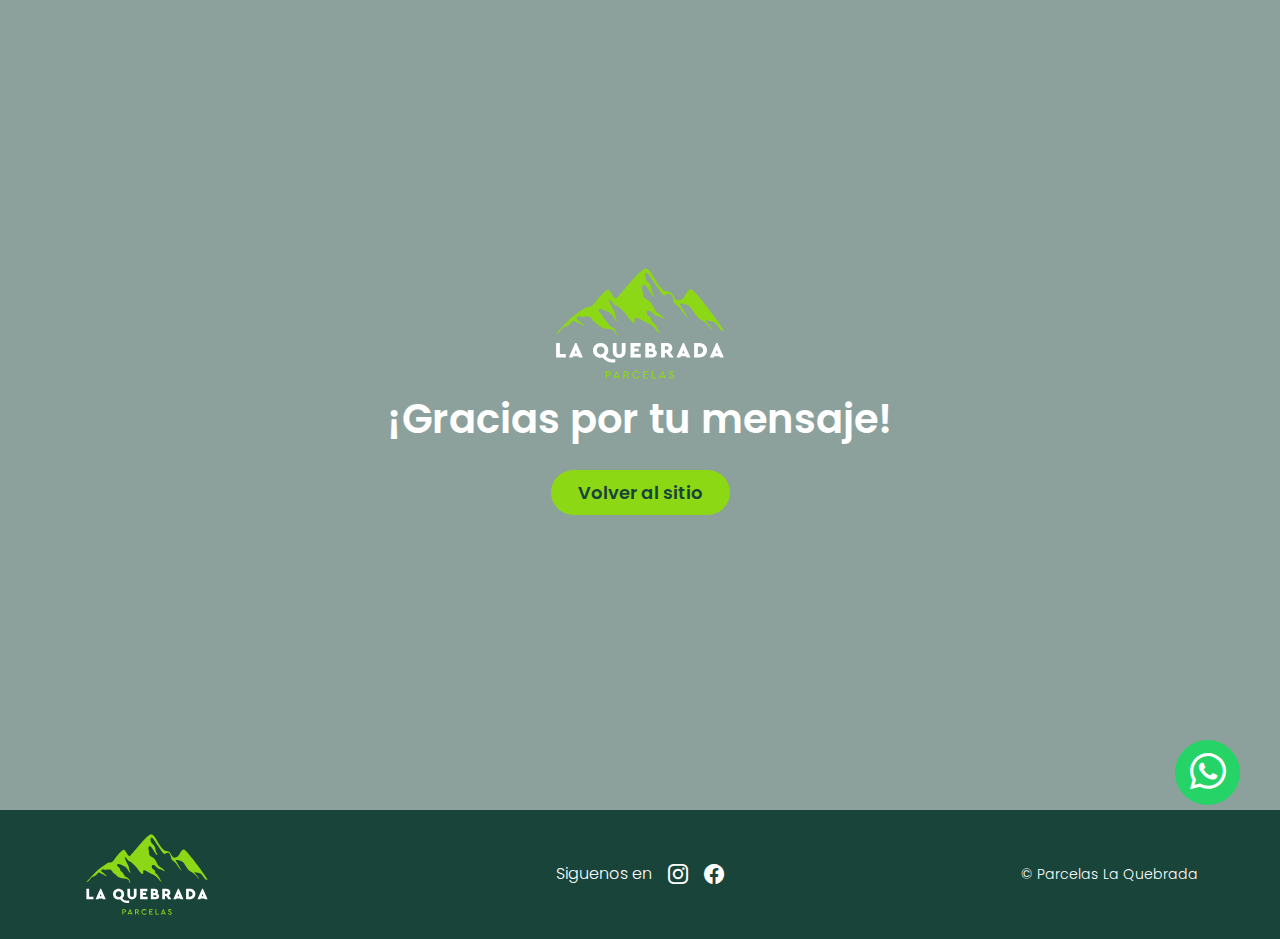
==== commit d4526717: "ajustes finales" ====
--- a/exito.html
+++ b/exito.html
@@ -2,6 +2,7 @@
 <html lang="en">
 <head>
     <meta charset="UTF-8">
+    <meta http-equiv="X-UA-Compatible" content="IE=edge">
     <meta name="viewport" content="width=device-width, initial-scale=1.0">
     <link rel="preconnect" href="https://fonts.googleapis.com">
     <link rel="preconnect" href="https://fonts.googleapis.com">
--- a/css/style.min.css
+++ b/css/style.min.css
@@ -1,2 +1,2 @@
-*{-webkit-box-sizing:border-box;box-sizing:border-box}h1,h2,h3,h4,h5,p{margin:0}p{padding-bottom:.5em}ul{padding:0;margin:0;list-style:none}ul li{margin:0}a{text-decoration:none}a:focus,button:focus,input:focus,select:focus,textarea:focus{outline:0;text-decoration:none}a:hover{text-decoration:none}a:active,a:focus{color:inherit}body,html{font-size:100%;font-family:Poppins,sans-serif}::-moz-selection{background-color:#8dd815;color:#194439}::selection{background-color:#8dd815;color:#194439}.btn-whatsapp-site{position:fixed;width:65px;height:65px;bottom:95px;right:40px;z-index:100}@media(max-width:480px){.btn-whatsapp-site{width:60px;height:60px;bottom:45px;right:10px}}.btn-whatsapp-site a{display:-webkit-box;display:-ms-flexbox;display:flex;-webkit-box-align:center;-ms-flex-align:center;align-items:center;-webkit-box-pack:center;-ms-flex-pack:center;justify-content:center;width:100%;height:100%;background-color:#25d366;border-radius:100%;font-size:2.25em;color:#fff;-webkit-transition:.3s;transition:.3s}.btn-whatsapp-site a:hover{-webkit-transform:scale(1.1);transform:scale(1.1);-webkit-box-shadow:0 0 0 10px rgba(37,211,102,.3);box-shadow:0 0 0 10px rgba(37,211,102,.3)}.main-btns{display:inline-block;padding:.45em 1.5em;margin:1em 0;font-size:1em;background-color:#8dd815;border-radius:50px;color:#194439;font-weight:600;-webkit-transition:.3s;transition:.3s}@media(max-width:480px){.main-btns{font-size:.875em}}.main-btns:hover{background-color:#194439;color:#8dd815;-webkit-box-shadow:0 0 0 5px rgba(141,216,21,.25);box-shadow:0 0 0 5px rgba(141,216,21,.25)}.main-btns--big{margin:1.5em 0;padding:.5em 1.5em;font-size:1.125em}@media(max-width:480px){.main-btns--big{margin:1em 0;padding:.35em 1.5em;font-size:1em}}.main-btns--black{background-color:#194439;color:#fff}.main-btns--black:hover{background-color:#8dd815;color:#194439}.titles h1{position:relative;display:inline-block;padding:0 0 .75em;font-size:2em;color:#194439;font-weight:600}@media(max-width:480px){.titles h1{font-size:1.5em}}.titles h1:after{content:"";position:absolute;width:70px;height:5px;background-color:#8dd815;border-radius:50px;bottom:16px;right:0}@media(max-width:480px){.titles h1:after{width:50px;bottom:8px}}.titles--white h1{color:#fff}header{position:fixed;width:100%;top:0;left:0;z-index:100;-webkit-transition:.3s;transition:.3s}@media(max-width:1025px){header{background-color:#fff}}header .row-header{padding:.5em 0;-webkit-box-align:center;-ms-flex-align:center;align-items:center}@media(max-width:1025px){header .row-header{padding:.35em 0}}header .row-header__col--logo a{display:inline-block;visibility:hidden;opacity:0;-webkit-transition:.3s;transition:.3s}@media(max-width:1025px){header .row-header__col--logo a{visibility:visible;opacity:1}}header .row-header__col--logo a img{display:block;width:120px}@media(max-width:1025px){header .row-header__col--logo a img{width:90px}}@media(max-width:1025px){header .row-header__col--menu{display:-webkit-box;display:-ms-flexbox;display:flex;-webkit-box-pack:end;-ms-flex-pack:end;justify-content:flex-end}}header .row-header__col--menu .btn-colapse-xs{position:relative;width:30px;height:21px;-webkit-box-orient:vertical;-webkit-box-direction:normal;-ms-flex-direction:column;flex-direction:column;-webkit-box-pack:justify;-ms-flex-pack:justify;justify-content:space-between;display:none;cursor:pointer}@media(max-width:1025px){header .row-header__col--menu .btn-colapse-xs{display:-webkit-box;display:-ms-flexbox;display:flex}}@media(max-width:768px){header .row-header__col--menu .btn-colapse-xs{margin-right:1em}}header .row-header__col--menu .btn-colapse-xs .line{display:block;width:30px;height:3px;background-color:#194439;border-radius:50px;-webkit-transition:.3s;transition:.3s}header .row-header__col--menu .btn-colapse-xs.open{-webkit-box-pack:center;-ms-flex-pack:center;justify-content:center;-webkit-box-align:center;-ms-flex-align:center;align-items:center}header .row-header__col--menu .btn-colapse-xs.open .line{position:absolute}header .row-header__col--menu .btn-colapse-xs.open .line--l1{-webkit-transform:rotate(45deg);transform:rotate(45deg)}header .row-header__col--menu .btn-colapse-xs.open .line--l2{opacity:0}header .row-header__col--menu .btn-colapse-xs.open .line--l3{-webkit-transform:rotate(-45deg);transform:rotate(-45deg)}header .row-header__col--menu .nav-menu{display:-webkit-box;display:-ms-flexbox;display:flex;-webkit-box-align:center;-ms-flex-align:center;align-items:center;-webkit-box-pack:end;-ms-flex-pack:end;justify-content:flex-end}@media(max-width:1025px){header .row-header__col--menu .nav-menu{display:none;position:fixed;width:100%;height:100vh;background-color:#f2f2f2;top:73px;left:0;z-index:200;overflow:auto}}header .row-header__col--menu .nav-menu__item{padding-left:2em}@media(max-width:1025px){header .row-header__col--menu .nav-menu__item{padding:0;border-bottom:1px solid #8dd815}}header .row-header__col--menu .nav-menu__item a{display:block;color:#fff;-webkit-transition:.3s;transition:.3s}@media(max-width:1025px){header .row-header__col--menu .nav-menu__item a{padding:2em 15px;color:#194439;font-weight:600}}header .row-header__col--menu .nav-menu__item a:hover{color:#8dd815}header .row-header__col--menu .nav-menu__item a i{display:block;font-size:1.25em}header .row-header__col--menu .nav-menu__social .nav-social{display:-webkit-box;display:-ms-flexbox;display:flex;-webkit-box-align:center;-ms-flex-align:center;align-items:center}@media(max-width:1025px){header .row-header__col--menu .nav-menu__social .nav-social{padding:2em 15px 0}}header .row-header__col--menu .nav-menu__social .nav-social li{padding-left:1.25em}@media(max-width:1025px){header .row-header__col--menu .nav-menu__social .nav-social li{padding-left:0;padding-right:1em}}header .row-header__col--menu .nav-menu__social .nav-social li:first-child{display:none}@media(max-width:1025px){header .row-header__col--menu .nav-menu__social .nav-social li:first-child{display:block}}header .row-header__col--menu .nav-menu__social .nav-social li a{font-size:1.25em;color:#fff;-webkit-transition:.3s;transition:.3s}@media(max-width:1025px){header .row-header__col--menu .nav-menu__social .nav-social li a{font-size:1.5em;color:#194439}}header .row-header__col--menu .nav-menu__social .nav-social li a:hover{color:#8dd815}header.scroll{background-color:#fff;-webkit-box-shadow:0 2px 16px rgba(0,0,0,.1);box-shadow:0 2px 16px rgba(0,0,0,.1)}header.scroll .row-header__col--logo a{opacity:1;visibility:visible}header.scroll .row-header__col--menu .nav-menu__item a{color:#194439}header.scroll .row-header__col--menu .nav-menu__item a:hover{color:#8dd815}header.scroll .row-header__col--menu .nav-menu__social .nav-social li a{color:#194439}header.scroll .row-header__col--menu .nav-menu__social .nav-social li a:hover{color:#8dd815}.top-bg{position:relative}.top-bg:before{content:"";position:absolute;width:100%;height:100%;background-color:rgba(25,68,57,.65);top:0;left:0;z-index:1}.top-bg__slide .slide-item-bg{height:100vh;background-position:center;background-size:cover;background-repeat:no-repeat}@media(max-width:480px){.top-bg__slide .slide-item-bg{height:90vh}}.top-bg__txt{position:absolute;display:-webkit-box;display:-ms-flexbox;display:flex;-webkit-box-orient:vertical;-webkit-box-direction:normal;-ms-flex-direction:column;flex-direction:column;-webkit-box-pack:center;-ms-flex-pack:center;justify-content:center;-webkit-box-align:center;-ms-flex-align:center;align-items:center;width:100%;height:100%;padding:1em;top:0;left:0;z-index:10;color:#fff;text-align:center}.top-bg__txt img{display:inline-block;margin:0 0 1em;width:250px}@media(max-width:1025px){.top-bg__txt img{width:200px}}.top-bg__txt h1{padding:0 0 .5em;font-size:3em;text-transform:uppercase;font-weight:700}@media(max-width:480px){.top-bg__txt h1{font-size:2em}}.top-bg__txt p{padding:0;font-size:1.25em;font-weight:300}@media(max-width:480px){.top-bg__txt p{font-size:1em}}.top-bg__txt p a{color:#fff;text-decoration:underline;-webkit-transition:.3s;transition:.3s}@media(max-width:480px){.top-bg__txt p a{display:block}}.top-bg__txt p a i{display:inline-block;padding-right:.25em}.top-bg__txt p a:hover{color:#8dd815}.project{padding:5em 0 8em;background-color:#f2f2f2}@media(max-width:992px){.project{padding:2em 0 5em}}.project .row{-webkit-box-align:center;-ms-flex-align:center;align-items:center}.project .box-txt-project{position:relative;width:600px;padding:2em;background-color:#fff;-webkit-box-shadow:-5px 5px 30px rgba(0,0,0,.15);box-shadow:-5px 5px 30px rgba(0,0,0,.15);text-align:center;z-index:1}@media(max-width:992px){.project .box-txt-project{width:100%;padding:0;background-color:rgba(0,0,0,0);-webkit-box-shadow:none;box-shadow:none;margin-bottom:2em}}.project .box-txt-project .titles{text-align:left}.project .box-txt-project .titles h1{text-align:left}.project .box-txt-project .project-list{text-align:left}.project .box-txt-project .project-list li{position:relative;padding-left:1em;padding-top:.15em;padding-bottom:.15em;font-size:1em;color:#194439;font-weight:300}@media(max-width:480px){.project .box-txt-project .project-list li{font-size:.875em}}.project .box-txt-project .project-list li:before{content:"";position:absolute;width:5px;height:5px;background-color:#8dd815;border-radius:100%;top:13px;left:0}.project .box-txt-project .main-btns{margin:1em 0 0}@media(max-width:480px){.project .box-img-project{margin:0 -15px}}.project .box-img-project img{display:block;width:100%}.project .slick-dotted.slick-slider{margin-bottom:0}.project .slick-dots{bottom:-40px}.project .slick-dots li button:before{font-size:40px;color:#194439}.location{display:-webkit-box;display:-ms-flexbox;display:flex;-webkit-box-align:center;-ms-flex-align:center;align-items:center;background-color:#194439}@media(max-width:992px){.location{-webkit-box-orient:vertical;-webkit-box-direction:normal;-ms-flex-direction:column;flex-direction:column}}.location .container{position:absolute;left:0;right:0}@media(max-width:992px){.location .container{position:relative}}.location .container .location-txt{text-align:center}@media(max-width:480px){.location .container .location-txt{padding:3em 0}}.location .container .location-txt h3{font-size:1.125em;color:#fff;font-weight:300}@media(max-width:480px){.location .container .location-txt h3{font-size:1em}}.location .container .location-txt h2{margin:2em 0 0;font-size:1.5em;font-weight:600;color:#fff}@media(max-width:480px){.location .container .location-txt h2{font-size:1.25em;margin:1em 0 0}}.location .container .location-txt__list{display:-webkit-box;display:-ms-flexbox;display:flex;-webkit-box-pack:center;-ms-flex-pack:center;justify-content:center;-ms-flex-wrap:wrap;flex-wrap:wrap;padding:1em 0 0}.location .container .location-txt__list li{padding:.5em 0;width:33.33333%;color:#fff}.location .container .location-txt__list li p{padding:0;font-size:.875em;font-weight:600}@media(max-width:480px){.location .container .location-txt__list li p{font-size:.75em}}.location .container .location-txt__list li span{color:#8dd815;font-weight:.875em;font-weight:600}@media(max-width:480px){.location .container .location-txt__list li span{font-size:.75em}}.location .container .location-txt__list li span i{display:inline-block;margin-left:.25em}.location__col{width:50%}@media(max-width:992px){.location__col{width:100%}}.location__col iframe{position:relative;display:block;width:100%!important;height:600px;z-index:1}@media(max-width:992px){.location__col iframe{height:400px}}@media(max-width:480px){.location__col iframe{height:350px}}.gallery{position:relative;padding:8em 0;background-color:#f2f2f2;overflow:hidden}@media(max-width:480px){.gallery{padding:3em 0}}.gallery .titles{position:relative;text-align:center;z-index:1}.gallery .gallery-list{position:relative;width:65%;margin:2em auto 0;z-index:1}@media(max-width:768px){.gallery .gallery-list{width:auto}}@media(max-width:480px){.gallery .gallery-list{margin:1em -15px 0}}.gallery .gallery-list ul li img{width:100%}.gallery .slick-arrow{width:50px;height:50px}@media(max-width:768px){.gallery .slick-arrow{display:none}}.gallery .slick-arrow.slick-prev{left:-70px;z-index:1}.gallery .slick-arrow.slick-prev:before{content:"";font-family:bootstrap-icons!important;font-size:50px;color:#194439}.gallery .slick-arrow.slick-next{right:-70px}@media(max-width:768px){.gallery .slick-arrow.slick-next{right:10px}}.gallery .slick-arrow.slick-next:before{content:"";font-family:bootstrap-icons!important;font-size:50px;color:#194439}.gallery .slick-dots{bottom:-40px}.gallery .slick-dots li button:before{font-size:40px;color:#194439}.contact{position:relative;padding:8em 0;background-size:cover;background-position:center;background-repeat:no-repeat}@media(max-width:480px){.contact{padding:3em 0 0;background-image:none!important}}.contact:before{content:"";position:absolute;width:100%;height:100%;background-color:rgba(25,68,57,.5);top:0;left:0;z-index:1}@media(max-width:480px){.contact:before{background-color:#194439}}.contact .contact-txt{position:relative;z-index:1}@media(max-width:480px){.contact .contact-txt{padding:0 0 1em}}@media(max-width:480px){.contact .contact-txt .titles{margin-bottom:1em}}.contact .contact-txt p{font-size:1.125em;color:#fff;font-weight:300}@media(max-width:480px){.contact .contact-txt p{font-size:1em}}.contact .contact-form{position:relative;z-index:1}.contact .contact-form__list{width:80%;margin:0 auto;padding:3em 2em;background-color:#fff;-webkit-box-shadow:-3px 3px 10px rgba(0,0,0,.15);box-shadow:-3px 3px 10px rgba(0,0,0,.15)}@media(max-width:480px){.contact .contact-form__list{width:auto;padding:2em 1em;margin:1em -15px 0}}.contact .contact-form__list li{padding:.5em 0;text-align:center}.contact .contact-form__list li h2{padding:0 0 1em;font-size:1.5em;text-align:center}.contact .contact-form__list li input{display:block;width:100%;height:50px;padding-left:1em;background-color:#eee;border:none;border-radius:5px;-webkit-appearance:none;-moz-appearance:none;appearance:none;color:#194439}.contact .contact-form__list li input::-webkit-input-placeholder{color:#194439}.contact .contact-form__list li input::-moz-placeholder{color:#194439}.contact .contact-form__list li input:-ms-input-placeholder{color:#194439}.contact .contact-form__list li input::-ms-input-placeholder{color:#194439}.contact .contact-form__list li input::placeholder{color:#194439}.contact .contact-form__list li textarea{display:block;width:100%;height:150px;padding-top:.5em;padding-left:1em;background-color:#eee;border:none;border-radius:5px;resize:none;-webkit-appearance:none;-moz-appearance:none;appearance:none;color:#194439}.contact .contact-form__list li textarea::-webkit-input-placeholder{color:#194439}.contact .contact-form__list li textarea::-moz-placeholder{color:#194439}.contact .contact-form__list li textarea:-ms-input-placeholder{color:#194439}.contact .contact-form__list li textarea::-ms-input-placeholder{color:#194439}.contact .contact-form__list li textarea::placeholder{color:#194439}.contact .contact-form__list li input,.contact .contact-form__list li textarea{-webkit-transition:.3s;transition:.3s}.contact .contact-form__list li input:focus,.contact .contact-form__list li textarea:focus{-webkit-box-shadow:0 0 0 3px rgba(25,68,57,.15);box-shadow:0 0 0 3px rgba(25,68,57,.15)}.contact .contact-form__list li button.main-btns{margin:.5em 0 0;border:none}footer{padding:1.5em 0;background-color:#194439}footer .row{-webkit-box-align:center;-ms-flex-align:center;align-items:center}footer img{display:block;width:130px}@media(max-width:768px){footer img{margin:0 auto}}@media(max-width:480px){footer img{width:110px}}footer .foot-social{display:-webkit-box;display:-ms-flexbox;display:flex;-webkit-box-align:center;-ms-flex-align:center;align-items:center;-webkit-box-pack:center;-ms-flex-pack:center;justify-content:center}@media(max-width:768px){footer .foot-social{padding:.5em 0 1em}}footer .foot-social li{padding:0 .5em}footer .foot-social li span{display:block;color:#fff;font-weight:300}@media(max-width:480px){footer .foot-social li span{font-size:.875em}}footer .foot-social li a{display:block;font-size:1.25em;color:#fff;-webkit-transition:.3s;transition:.3s}footer .foot-social li a:hover{color:#8dd815}footer .copyright{display:-webkit-box;display:-ms-flexbox;display:flex;-webkit-box-pack:end;-ms-flex-pack:end;justify-content:flex-end}@media(max-width:768px){footer .copyright{-webkit-box-pack:center;-ms-flex-pack:center;justify-content:center}}footer .copyright span{display:block;font-size:.875em;color:#fff;font-weight:300}@media(max-width:480px){footer .copyright span{font-size:.75em}}.msg-exito{position:relative;display:-webkit-box;display:-ms-flexbox;display:flex;-webkit-box-align:center;-ms-flex-align:center;align-items:center;-webkit-box-pack:center;-ms-flex-pack:center;justify-content:center;width:100%;height:90vh;background-position:center;background-size:cover;background-repeat:no-repeat;text-align:center}@media(max-width:480px){.msg-exito{height:85vh}}.msg-exito:before{content:"";position:absolute;width:100%;height:100%;background-color:rgba(25,68,57,.5);top:0;left:0}.msg-exito .container{position:relative;z-index:1}.msg-exito .container img{display:inline-block;margin-bottom:1em;width:180px}.msg-exito .container h1{font-size:2.5em;color:#fff;font-weight:600}.site-construction{position:relative;display:-webkit-box;display:-ms-flexbox;display:flex;-webkit-box-align:center;-ms-flex-align:center;align-items:center;-webkit-box-pack:center;-ms-flex-pack:center;justify-content:center;width:100%;height:100vh;background-position:center;background-size:cover;background-repeat:no-repeat}.site-construction:before{content:"";position:absolute;width:100%;height:100%;background-color:rgba(25,68,57,.8);top:0;left:0}.site-construction__bg{display:block;width:100%;height:100vh}.site-construction__content{position:absolute;text-align:center;padding:1em}.site-construction__content img{display:inline-block;width:250px}@media(max-width:480px){.site-construction__content img{width:200px}}.site-construction__content h1{padding:1.5em 0 0;font-size:2em;color:#fff;font-weight:700;text-transform:uppercase}@media(max-width:480px){.site-construction__content h1{font-size:1.5em}}.site-construction__content h2{padding:.5em 0;font-size:1.125em;color:#fff;font-weight:300}@media(max-width:480px){.site-construction__content h2{font-size:1em}}.site-construction__content h2 strong{font-weight:700}.site-construction__content .btn-whatsapp{display:-webkit-box;display:-ms-flexbox;display:flex;-webkit-box-pack:center;-ms-flex-pack:center;justify-content:center;padding:1em 0}.site-construction__content .btn-whatsapp a{display:-webkit-box;display:-ms-flexbox;display:flex;-webkit-box-align:center;-ms-flex-align:center;align-items:center;-webkit-box-pack:center;-ms-flex-pack:center;justify-content:center;background-color:#8dd815;padding:.35em 1.5em;border-radius:50px;color:#194439;font-weight:700;-webkit-transition:.3s;transition:.3s}.site-construction__content .btn-whatsapp a i{display:block;margin-right:.35em;font-size:1.5em}.site-construction__content .btn-whatsapp a span{display:block;font-size:1.125em}.site-construction__content .btn-whatsapp a:hover{-webkit-transform:translate(0,-2px);transform:translate(0,-2px);-webkit-box-shadow:0 3px 15px rgba(141,216,21,.75);box-shadow:0 3px 15px rgba(141,216,21,.75)}.site-construction__content h3{padding:.35em 0;font-size:1em;color:#fff;font-weight:300}.site-construction__content ul{display:-webkit-box;display:-ms-flexbox;display:flex;-webkit-box-align:center;-ms-flex-align:center;align-items:center;-webkit-box-pack:center;-ms-flex-pack:center;justify-content:center;padding:.5em 0}.site-construction__content ul li{padding:0 .5em}.site-construction__content ul li a{display:block;font-size:1.5em;color:#fff;-webkit-transition:.3s;transition:.3s}.site-construction__content ul li a:hover{color:#8dd815}
+*{-webkit-box-sizing:border-box;box-sizing:border-box}h1,h2,h3,h4,h5,p{margin:0}p{padding-bottom:.5em}ul{padding:0;margin:0;list-style:none}ul li{margin:0}a{text-decoration:none}a:focus,button:focus,input:focus,select:focus,textarea:focus{outline:0;text-decoration:none}a:hover{text-decoration:none}a:active,a:focus{color:inherit}body,html{font-size:100%;font-family:Poppins,sans-serif}::-moz-selection{background-color:#8dd815;color:#194439}::selection{background-color:#8dd815;color:#194439}.btn-whatsapp-site{position:fixed;width:65px;height:65px;bottom:95px;right:40px;z-index:100}@media(max-width:480px){.btn-whatsapp-site{width:60px;height:60px;bottom:45px;right:10px}}.btn-whatsapp-site a{display:-webkit-box;display:-ms-flexbox;display:flex;-webkit-box-align:center;-ms-flex-align:center;align-items:center;-webkit-box-pack:center;-ms-flex-pack:center;justify-content:center;width:100%;height:100%;background-color:#25d366;border-radius:100%;font-size:2.25em;color:#fff;-webkit-transition:.3s;transition:.3s}.btn-whatsapp-site a:hover{-webkit-transform:scale(1.1);transform:scale(1.1);-webkit-box-shadow:0 0 0 10px rgba(37,211,102,.3);box-shadow:0 0 0 10px rgba(37,211,102,.3)}.main-btns{display:inline-block;padding:.45em 1.5em;margin:1em 0;font-size:1em;background-color:#8dd815;border-radius:50px;color:#194439;font-weight:600;-webkit-transition:.3s;transition:.3s}@media(max-width:480px){.main-btns{font-size:.875em}}.main-btns:hover{background-color:#194439;color:#8dd815;-webkit-box-shadow:0 0 0 5px rgba(141,216,21,.25);box-shadow:0 0 0 5px rgba(141,216,21,.25)}.main-btns--big{margin:1.5em 0;padding:.5em 1.5em;font-size:1.125em}@media(max-width:480px){.main-btns--big{margin:1em 0;padding:.35em 1.5em;font-size:1em}}.main-btns--black{background-color:#194439;color:#fff}.main-btns--black:hover{background-color:#8dd815;color:#194439}.titles h1{position:relative;display:inline-block;padding:0 0 .75em;font-size:2em;color:#194439;font-weight:600}@media(max-width:480px){.titles h1{font-size:1.5em}}.titles h1:after{content:"";position:absolute;width:70px;height:5px;background-color:#8dd815;border-radius:50px;bottom:16px;right:0}@media(max-width:480px){.titles h1:after{width:50px;bottom:8px}}.titles--white h1{color:#fff}header{position:fixed;width:100%;top:0;left:0;z-index:100;-webkit-transition:.3s;transition:.3s}@media(max-width:1025px){header{background-color:#fff}}header .row-header{padding:.5em 0;-webkit-box-align:center;-ms-flex-align:center;align-items:center}@media(max-width:1025px){header .row-header{padding:.35em 0}}header .row-header__col--logo a{display:inline-block;visibility:hidden;opacity:0;-webkit-transition:.3s;transition:.3s}@media(max-width:1025px){header .row-header__col--logo a{visibility:visible;opacity:1}}header .row-header__col--logo a img{display:block;width:120px}@media(max-width:1025px){header .row-header__col--logo a img{width:90px}}@media(max-width:1025px){header .row-header__col--menu{display:-webkit-box;display:-ms-flexbox;display:flex;-webkit-box-pack:end;-ms-flex-pack:end;justify-content:flex-end}}header .row-header__col--menu .btn-colapse-xs{position:relative;width:30px;height:21px;-webkit-box-orient:vertical;-webkit-box-direction:normal;-ms-flex-direction:column;flex-direction:column;-webkit-box-pack:justify;-ms-flex-pack:justify;justify-content:space-between;display:none;cursor:pointer}@media(max-width:1025px){header .row-header__col--menu .btn-colapse-xs{display:-webkit-box;display:-ms-flexbox;display:flex}}@media(max-width:768px){header .row-header__col--menu .btn-colapse-xs{margin-right:1em}}header .row-header__col--menu .btn-colapse-xs .line{display:block;width:30px;height:3px;background-color:#194439;border-radius:50px;-webkit-transition:.3s;transition:.3s}header .row-header__col--menu .btn-colapse-xs.open{-webkit-box-pack:center;-ms-flex-pack:center;justify-content:center;-webkit-box-align:center;-ms-flex-align:center;align-items:center}header .row-header__col--menu .btn-colapse-xs.open .line{position:absolute}header .row-header__col--menu .btn-colapse-xs.open .line--l1{-webkit-transform:rotate(45deg);transform:rotate(45deg)}header .row-header__col--menu .btn-colapse-xs.open .line--l2{opacity:0}header .row-header__col--menu .btn-colapse-xs.open .line--l3{-webkit-transform:rotate(-45deg);transform:rotate(-45deg)}header .row-header__col--menu .nav-menu{display:-webkit-box;display:-ms-flexbox;display:flex;-webkit-box-align:center;-ms-flex-align:center;align-items:center;-webkit-box-pack:end;-ms-flex-pack:end;justify-content:flex-end}@media(max-width:1025px){header .row-header__col--menu .nav-menu{display:none;position:fixed;width:100%;height:100vh;background-color:#f2f2f2;top:73px;left:0;z-index:200;overflow:auto}}header .row-header__col--menu .nav-menu__item{padding-left:2em}@media(max-width:1025px){header .row-header__col--menu .nav-menu__item{padding:0;border-bottom:1px solid #8dd815}}header .row-header__col--menu .nav-menu__item a{display:block;color:#fff;-webkit-transition:.3s;transition:.3s}@media(max-width:1025px){header .row-header__col--menu .nav-menu__item a{padding:2em 15px;color:#194439;font-weight:600}}header .row-header__col--menu .nav-menu__item a:hover{color:#8dd815}header .row-header__col--menu .nav-menu__item a i{display:block;font-size:1.25em}@media(max-width:1025px){header .row-header__col--menu .nav-menu__item--whatsapp{display:-webkit-box;display:-ms-flexbox;display:flex;border:none;padding:2em 0 0;margin-left:15px}}header .row-header__col--menu .nav-menu__item--whatsapp a{display:-webkit-box;display:-ms-flexbox;display:flex;background-color:#25d366;-webkit-box-align:center;-ms-flex-align:center;align-items:center;padding:.3em 1em;border-radius:50px;font-weight:600;font-size:15px;color:#103928}header .row-header__col--menu .nav-menu__item--whatsapp a:hover{color:#194439;-webkit-box-shadow:0 0 0 6px rgba(37,211,102,.35);box-shadow:0 0 0 6px rgba(37,211,102,.35)}header .row-header__col--menu .nav-menu__item--whatsapp a i,header .row-header__col--menu .nav-menu__item--whatsapp a span{display:block}header .row-header__col--menu .nav-menu__item--whatsapp a i{margin-right:.35em}header .row-header__col--menu .nav-menu__social .nav-social{display:-webkit-box;display:-ms-flexbox;display:flex;-webkit-box-align:center;-ms-flex-align:center;align-items:center}@media(max-width:1025px){header .row-header__col--menu .nav-menu__social .nav-social{padding:1em 15px 0}}header .row-header__col--menu .nav-menu__social .nav-social li{padding-left:1.25em}@media(max-width:1025px){header .row-header__col--menu .nav-menu__social .nav-social li{padding-left:0;padding-right:1em}}header .row-header__col--menu .nav-menu__social .nav-social li:first-child{display:none}@media(max-width:1025px){header .row-header__col--menu .nav-menu__social .nav-social li:first-child{display:block}}header .row-header__col--menu .nav-menu__social .nav-social li a{font-size:1.25em;color:#fff;-webkit-transition:.3s;transition:.3s}@media(max-width:1025px){header .row-header__col--menu .nav-menu__social .nav-social li a{font-size:1.5em;color:#194439}}header .row-header__col--menu .nav-menu__social .nav-social li a:hover{color:#8dd815}header.scroll{background-color:#fff;-webkit-box-shadow:0 2px 16px rgba(0,0,0,.1);box-shadow:0 2px 16px rgba(0,0,0,.1)}header.scroll .row-header__col--logo a{opacity:1;visibility:visible}header.scroll .row-header__col--menu .nav-menu__item a{color:#194439}header.scroll .row-header__col--menu .nav-menu__item a:hover{color:#8dd815}header.scroll .row-header__col--menu .nav-menu__item--whatsapp a{color:#103928}header.scroll .row-header__col--menu .nav-menu__item--whatsapp a:hover{color:#103928}header.scroll .row-header__col--menu .nav-menu__social .nav-social li a{color:#194439}header.scroll .row-header__col--menu .nav-menu__social .nav-social li a:hover{color:#8dd815}.top-bg{position:relative}.top-bg:before{content:"";position:absolute;width:100%;height:100%;background-color:rgba(25,68,57,.65);top:0;left:0;z-index:1}.top-bg__slide .slide-item-bg{height:100vh;background-position:center;background-size:cover;background-repeat:no-repeat}@media(max-width:480px){.top-bg__slide .slide-item-bg{height:90vh}}.top-bg__txt{position:absolute;display:-webkit-box;display:-ms-flexbox;display:flex;-webkit-box-orient:vertical;-webkit-box-direction:normal;-ms-flex-direction:column;flex-direction:column;-webkit-box-pack:center;-ms-flex-pack:center;justify-content:center;-webkit-box-align:center;-ms-flex-align:center;align-items:center;width:100%;height:100%;padding:1em;top:0;left:0;z-index:10;color:#fff;text-align:center}.top-bg__txt img{display:inline-block;margin:0 0 1em;width:250px}@media(max-width:1025px){.top-bg__txt img{width:200px}}.top-bg__txt h1{padding:0 0 .5em;font-size:3em;text-transform:uppercase;font-weight:700}@media(max-width:480px){.top-bg__txt h1{font-size:2em}}.top-bg__txt p{padding:0;font-size:1.25em;font-weight:300}@media(max-width:480px){.top-bg__txt p{font-size:1em}}.top-bg__txt p a{color:#fff;text-decoration:underline;-webkit-transition:.3s;transition:.3s}@media(max-width:480px){.top-bg__txt p a{display:block}}.top-bg__txt p a i{display:inline-block;padding-right:.25em}.top-bg__txt p a:hover{color:#8dd815}.project{padding:5em 0 8em;background-color:#f2f2f2}@media(max-width:992px){.project{padding:2em 0 5em}}.project .row{-webkit-box-align:center;-ms-flex-align:center;align-items:center}.project .box-txt-project{position:relative;width:600px;padding:2em;background-color:#fff;-webkit-box-shadow:-5px 5px 30px rgba(0,0,0,.15);box-shadow:-5px 5px 30px rgba(0,0,0,.15);text-align:center;z-index:1}@media(max-width:992px){.project .box-txt-project{width:100%;padding:0;background-color:rgba(0,0,0,0);-webkit-box-shadow:none;box-shadow:none;margin-bottom:2em}}.project .box-txt-project .titles{text-align:left}.project .box-txt-project .titles h1{text-align:left}.project .box-txt-project .project-list{text-align:left}.project .box-txt-project .project-list li{position:relative;padding-left:1em;padding-top:.15em;padding-bottom:.15em;font-size:1em;color:#194439;font-weight:300}@media(max-width:480px){.project .box-txt-project .project-list li{font-size:.875em}}.project .box-txt-project .project-list li:before{content:"";position:absolute;width:5px;height:5px;background-color:#8dd815;border-radius:100%;top:13px;left:0}.project .box-txt-project .main-btns{margin:1em 0 0}@media(max-width:480px){.project .box-img-project{margin:0 -15px}}.project .box-img-project img{display:block;width:100%}.project .slick-dotted.slick-slider{margin-bottom:0}.project .slick-arrow{width:40px;height:40px;background-color:#194439}.project .slick-arrow.slick-prev{left:0;z-index:1}.project .slick-arrow.slick-prev:before{content:"";font-family:bootstrap-icons!important;font-size:25px;color:#8dd815}.project .slick-arrow.slick-next{right:0}.project .slick-arrow.slick-next:before{content:"";font-family:bootstrap-icons!important;font-size:25px;color:#8dd815}.project .slick-dots{bottom:-40px}.project .slick-dots li button:before{font-size:40px;color:#194439}.location{display:-webkit-box;display:-ms-flexbox;display:flex;-webkit-box-align:center;-ms-flex-align:center;align-items:center;background-color:#194439}@media(max-width:992px){.location{-webkit-box-orient:vertical;-webkit-box-direction:normal;-ms-flex-direction:column;flex-direction:column}}.location .container{position:absolute;left:0;right:0}@media(max-width:992px){.location .container{position:relative}}.location .container .location-txt{text-align:center}@media(max-width:480px){.location .container .location-txt{padding:3em 0}}.location .container .location-txt h3{font-size:1.125em;color:#fff;font-weight:300}@media(max-width:480px){.location .container .location-txt h3{font-size:1em}}.location .container .location-txt h2{margin:1em 0 0;font-size:1.5em;font-weight:600;color:#fff}@media(max-width:480px){.location .container .location-txt h2{font-size:1.25em;margin:1em 0 0}}.location .container .location-txt__list{display:-webkit-box;display:-ms-flexbox;display:flex;-webkit-box-pack:center;-ms-flex-pack:center;justify-content:center;-ms-flex-wrap:wrap;flex-wrap:wrap;padding:1em 0 0}.location .container .location-txt__list li{padding:.5em 0;width:33.33333%;color:#fff}.location .container .location-txt__list li p{padding:0;font-size:.875em;font-weight:600}@media(max-width:480px){.location .container .location-txt__list li p{font-size:.75em}}.location .container .location-txt__list li span{color:#8dd815;font-weight:.875em;font-weight:600}@media(max-width:480px){.location .container .location-txt__list li span{font-size:.75em}}.location .container .location-txt__list li span i{display:inline-block;margin-left:.25em}.location .container .location-txt .main-btns{margin-top:2em}@media(max-width:480px){.location .container .location-txt .main-btns{padding:1em}}.location__col{width:50%}@media(max-width:992px){.location__col{width:100%}}.location__col iframe{position:relative;display:block;width:100%!important;height:600px;z-index:1}@media(max-width:992px){.location__col iframe{height:400px}}@media(max-width:480px){.location__col iframe{height:350px}}.gallery{position:relative;padding:8em 0;background-color:#f2f2f2;overflow:hidden}@media(max-width:480px){.gallery{padding:3em 0 2em}}.gallery .container{text-align:center}.gallery .container .main-btns{margin-top:3em}.gallery .titles{position:relative;text-align:center;z-index:1}.gallery .gallery-list{position:relative;width:65%;margin:2em auto 0;z-index:1}@media(max-width:768px){.gallery .gallery-list{width:auto}}@media(max-width:480px){.gallery .gallery-list{margin:1em -15px 0}}.gallery .gallery-list ul li img{width:100%}.gallery .slick-arrow{width:50px;height:50px}@media(max-width:768px){.gallery .slick-arrow{width:40px;height:40px;background-color:#194439}}.gallery .slick-arrow.slick-prev{left:-70px;z-index:1}@media(max-width:768px){.gallery .slick-arrow.slick-prev{left:0}}.gallery .slick-arrow.slick-prev:before{content:"";font-family:bootstrap-icons!important;font-size:50px;color:#194439}@media(max-width:768px){.gallery .slick-arrow.slick-prev:before{font-size:25px;color:#8dd815}}.gallery .slick-arrow.slick-next{right:-70px}@media(max-width:768px){.gallery .slick-arrow.slick-next{right:0}}.gallery .slick-arrow.slick-next:before{content:"";font-family:bootstrap-icons!important;font-size:50px;color:#194439}@media(max-width:768px){.gallery .slick-arrow.slick-next:before{font-size:25px;color:#8dd815}}.gallery .slick-dots{bottom:-40px}.gallery .slick-dots li button:before{font-size:40px;color:#194439}.contact{position:relative;padding:8em 0;background-size:cover;background-position:center;background-repeat:no-repeat}@media(max-width:480px){.contact{padding:3em 0 0;background-image:none!important}}.contact:before{content:"";position:absolute;width:100%;height:100%;background-color:rgba(25,68,57,.5);top:0;left:0;z-index:1}@media(max-width:480px){.contact:before{background-color:#194439}}.contact .contact-txt{position:relative;z-index:1}@media(max-width:480px){.contact .contact-txt{padding:0 0 1em}}@media(max-width:480px){.contact .contact-txt .titles{margin-bottom:1em}}.contact .contact-txt p{font-size:1.125em;color:#fff;font-weight:300}@media(max-width:480px){.contact .contact-txt p{font-size:1em}}.contact .contact-txt h3{padding:1em 0 .75em;font-size:1em;color:#fff;font-weight:300}.contact .contact-txt .list-num{display:-webkit-box;display:-ms-flexbox;display:flex;-webkit-box-align:center;-ms-flex-align:center;align-items:center;padding:0 0 1em}.contact .contact-txt .list-num li{padding-right:1em}.contact .contact-txt .list-num li a{display:-webkit-box;display:-ms-flexbox;display:flex;-webkit-box-align:center;-ms-flex-align:center;align-items:center;padding:.35em 1em;background-color:#25d366;border-radius:50px;color:#103928;font-weight:600;-webkit-transition:.3s;transition:.3s}.contact .contact-txt .list-num li a:hover{-webkit-box-shadow:0 0 0 6px rgba(37,211,102,.35);box-shadow:0 0 0 6px rgba(37,211,102,.35)}.contact .contact-txt .list-num li a i{font-size:22px;margin-right:.35em}.contact .contact-txt .list-num li a i,.contact .contact-txt .list-num li a span{display:block}.contact .contact-txt .list-email{display:-webkit-box;display:-ms-flexbox;display:flex;-webkit-box-align:center;-ms-flex-align:center;align-items:center}.contact .contact-txt .list-email li{padding-right:1em}.contact .contact-txt .list-email li a{display:-webkit-box;display:-ms-flexbox;display:flex;-webkit-box-align:center;-ms-flex-align:center;align-items:center;color:#fff;text-decoration:underline;-webkit-transition:.3s;transition:.3s}@media(max-width:480px){.contact .contact-txt .list-email li a{font-size:.875em}}.contact .contact-txt .list-email li a:hover{color:#8dd815}.contact .contact-txt .list-email li a i{font-size:22px;margin-right:.35em}.contact .contact-txt .list-email li a i,.contact .contact-txt .list-email li a span{display:block}.contact .contact-form{position:relative;z-index:1}.contact .contact-form__list{width:80%;margin:0 auto;padding:3em 2em;background-color:#fff;-webkit-box-shadow:-3px 3px 10px rgba(0,0,0,.15);box-shadow:-3px 3px 10px rgba(0,0,0,.15)}@media(max-width:480px){.contact .contact-form__list{width:auto;padding:2em 1em;margin:1em -15px 0}}.contact .contact-form__list li{padding:.5em 0;text-align:center}.contact .contact-form__list li h2{padding:0 0 1em;font-size:1.5em;text-align:center}.contact .contact-form__list li input{display:block;width:100%;height:50px;padding-left:1em;background-color:#eee;border:none;border-radius:5px;-webkit-appearance:none;-moz-appearance:none;appearance:none;color:#194439}.contact .contact-form__list li input::-webkit-input-placeholder{color:#194439}.contact .contact-form__list li input::-moz-placeholder{color:#194439}.contact .contact-form__list li input:-ms-input-placeholder{color:#194439}.contact .contact-form__list li input::-ms-input-placeholder{color:#194439}.contact .contact-form__list li input::placeholder{color:#194439}.contact .contact-form__list li textarea{display:block;width:100%;height:150px;padding-top:.5em;padding-left:1em;background-color:#eee;border:none;border-radius:5px;resize:none;-webkit-appearance:none;-moz-appearance:none;appearance:none;color:#194439}.contact .contact-form__list li textarea::-webkit-input-placeholder{color:#194439}.contact .contact-form__list li textarea::-moz-placeholder{color:#194439}.contact .contact-form__list li textarea:-ms-input-placeholder{color:#194439}.contact .contact-form__list li textarea::-ms-input-placeholder{color:#194439}.contact .contact-form__list li textarea::placeholder{color:#194439}.contact .contact-form__list li input,.contact .contact-form__list li textarea{-webkit-transition:.3s;transition:.3s}.contact .contact-form__list li input:focus,.contact .contact-form__list li textarea:focus{-webkit-box-shadow:0 0 0 3px rgba(25,68,57,.15);box-shadow:0 0 0 3px rgba(25,68,57,.15)}.contact .contact-form__list li button.main-btns{margin:.5em 0 0;border:none}footer{padding:1.5em 0;background-color:#194439}footer .row{-webkit-box-align:center;-ms-flex-align:center;align-items:center}footer img{display:block;width:130px}@media(max-width:768px){footer img{margin:0 auto}}@media(max-width:480px){footer img{width:110px}}footer .foot-social{display:-webkit-box;display:-ms-flexbox;display:flex;-webkit-box-align:center;-ms-flex-align:center;align-items:center;-webkit-box-pack:center;-ms-flex-pack:center;justify-content:center}@media(max-width:768px){footer .foot-social{padding:.5em 0 1em}}footer .foot-social li{padding:0 .5em}footer .foot-social li span{display:block;color:#fff;font-weight:300}@media(max-width:480px){footer .foot-social li span{font-size:.875em}}footer .foot-social li a{display:block;font-size:1.25em;color:#fff;-webkit-transition:.3s;transition:.3s}footer .foot-social li a:hover{color:#8dd815}footer .copyright{display:-webkit-box;display:-ms-flexbox;display:flex;-webkit-box-pack:end;-ms-flex-pack:end;justify-content:flex-end}@media(max-width:768px){footer .copyright{-webkit-box-pack:center;-ms-flex-pack:center;justify-content:center}}footer .copyright span{display:block;font-size:.875em;color:#fff;font-weight:300}@media(max-width:480px){footer .copyright span{font-size:.75em}}.msg-exito{position:relative;display:-webkit-box;display:-ms-flexbox;display:flex;-webkit-box-align:center;-ms-flex-align:center;align-items:center;-webkit-box-pack:center;-ms-flex-pack:center;justify-content:center;width:100%;height:90vh;background-position:center;background-size:cover;background-repeat:no-repeat;text-align:center}@media(max-width:480px){.msg-exito{height:85vh}}.msg-exito:before{content:"";position:absolute;width:100%;height:100%;background-color:rgba(25,68,57,.5);top:0;left:0}.msg-exito .container{position:relative;z-index:1}.msg-exito .container img{display:inline-block;margin-bottom:1em;width:180px}.msg-exito .container h1{font-size:2.5em;color:#fff;font-weight:600}.site-construction{position:relative;display:-webkit-box;display:-ms-flexbox;display:flex;-webkit-box-align:center;-ms-flex-align:center;align-items:center;-webkit-box-pack:center;-ms-flex-pack:center;justify-content:center;width:100%;height:100vh;background-position:center;background-size:cover;background-repeat:no-repeat}.site-construction:before{content:"";position:absolute;width:100%;height:100%;background-color:rgba(25,68,57,.8);top:0;left:0}.site-construction__bg{display:block;width:100%;height:100vh}.site-construction__content{position:absolute;text-align:center;padding:1em}.site-construction__content img{display:inline-block;width:250px}@media(max-width:480px){.site-construction__content img{width:200px}}.site-construction__content h1{padding:1.5em 0 0;font-size:2em;color:#fff;font-weight:700;text-transform:uppercase}@media(max-width:480px){.site-construction__content h1{font-size:1.5em}}.site-construction__content h2{padding:.5em 0;font-size:1.125em;color:#fff;font-weight:300}@media(max-width:480px){.site-construction__content h2{font-size:1em}}.site-construction__content h2 strong{font-weight:700}.site-construction__content .btn-whatsapp{display:-webkit-box;display:-ms-flexbox;display:flex;-webkit-box-pack:center;-ms-flex-pack:center;justify-content:center;padding:1em 0}.site-construction__content .btn-whatsapp a{display:-webkit-box;display:-ms-flexbox;display:flex;-webkit-box-align:center;-ms-flex-align:center;align-items:center;-webkit-box-pack:center;-ms-flex-pack:center;justify-content:center;background-color:#8dd815;padding:.35em 1.5em;border-radius:50px;color:#194439;font-weight:700;-webkit-transition:.3s;transition:.3s}.site-construction__content .btn-whatsapp a i{display:block;margin-right:.35em;font-size:1.5em}.site-construction__content .btn-whatsapp a span{display:block;font-size:1.125em}.site-construction__content .btn-whatsapp a:hover{-webkit-transform:translate(0,-2px);transform:translate(0,-2px);-webkit-box-shadow:0 3px 15px rgba(141,216,21,.75);box-shadow:0 3px 15px rgba(141,216,21,.75)}.site-construction__content h3{padding:.35em 0;font-size:1em;color:#fff;font-weight:300}.site-construction__content ul{display:-webkit-box;display:-ms-flexbox;display:flex;-webkit-box-align:center;-ms-flex-align:center;align-items:center;-webkit-box-pack:center;-ms-flex-pack:center;justify-content:center;padding:.5em 0}.site-construction__content ul li{padding:0 .5em}.site-construction__content ul li a{display:block;font-size:1.5em;color:#fff;-webkit-transition:.3s;transition:.3s}.site-construction__content ul li a:hover{color:#8dd815}
 /*# sourceMappingURL=style.min.css.map */
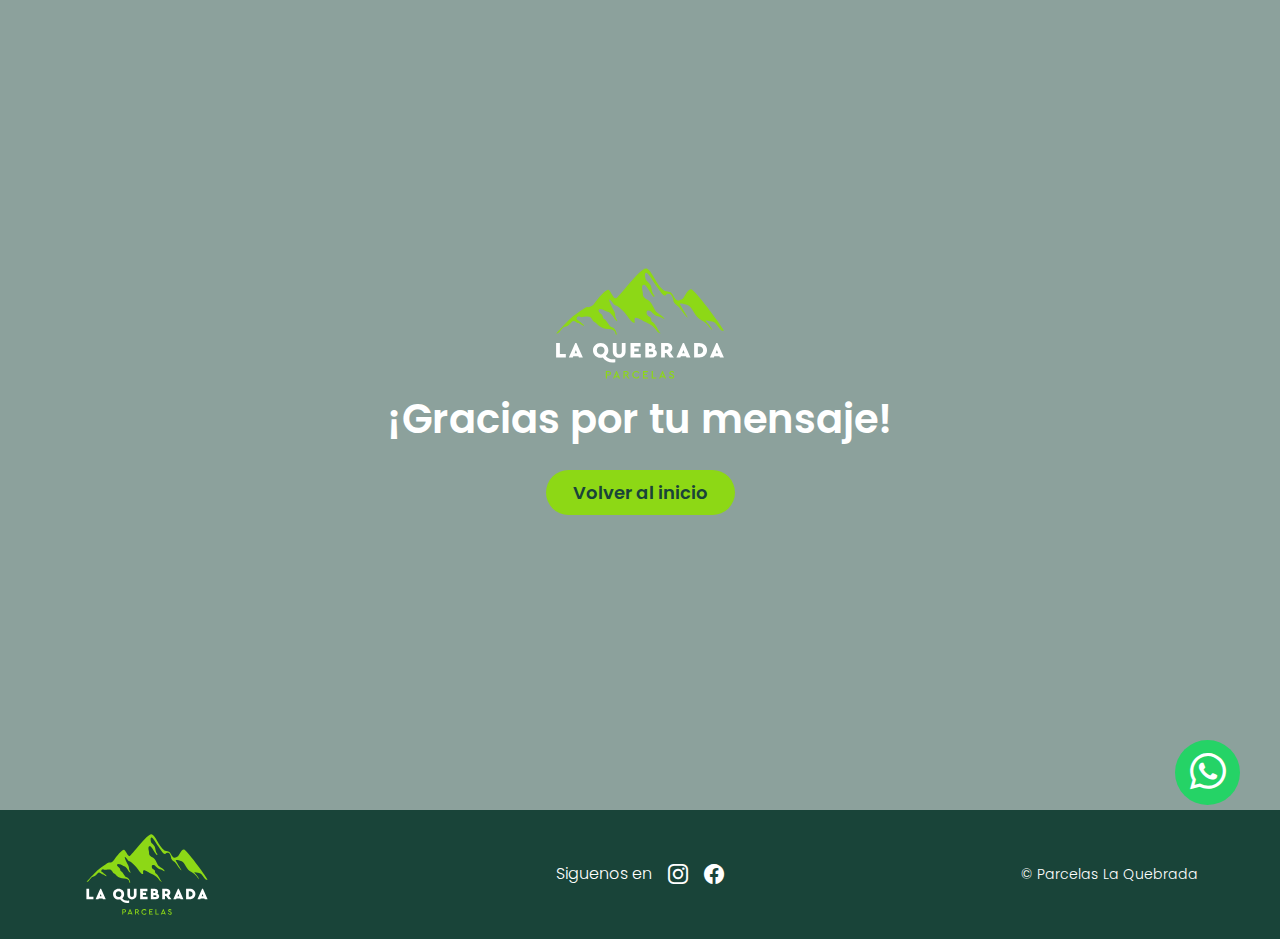
==== commit 49d37117: "se agregó sitio de planos y ajustes en la gelería de imagenes" ====
--- a/exito.html
+++ b/exito.html
@@ -4,7 +4,7 @@
     <meta charset="UTF-8">
     <meta http-equiv="X-UA-Compatible" content="IE=edge">
     <meta name="viewport" content="width=device-width, initial-scale=1.0">
-    <link rel="preconnect" href="https://fonts.googleapis.com">
+    <link rel="shortcut icon" href="images/favicon.png" type="image/x-icon">
     <link rel="preconnect" href="https://fonts.googleapis.com">
     <link rel="preconnect" href="https://fonts.gstatic.com" crossorigin>
     <link href="https://fonts.googleapis.com/css2?family=Poppins:wght@300;400;500;600;700&display=swap" rel="stylesheet">
@@ -26,7 +26,7 @@
         <div class="container">
             <img src="images/logo-white.svg" alt="">
             <h1>¡Gracias por tu mensaje!</h1>
-            <a href="index.html" class="main-btns main-btns--big">Volver al sitio</a>
+            <a href="/." class="main-btns main-btns--big">Volver al inicio</a>
         </div>
     </section>
 
@@ -50,23 +50,11 @@
         </section>
     </footer>
 
-    <!--<section class="site-construction" style="background-image: url('/images/bg-test.jpeg')">
-        <div class="site-construction__content">
-            <img src="images/logo-white.svg" alt="">
-            <h1>Sitio en construcción</h1>
-            <h2>Para más información contáctanos a través de <strong>whatsapp</strong></h2>
-            <div class="btn-whatsapp">
-                <a href="https://api.whatsapp.com/send/?phone=56954137958">
-                    <i class="bi bi-whatsapp"></i>
-                    <span>+56 9 5413 7958</span>
-                </a>
-            </div>
-            <h3>Síguenos en nuestras redes sociales</h3>
-            <ul>
-                <li><a href="https://www.instagram.com/parcelaslaquebrada/" target="_blank"><i class="bi bi-instagram"></i></a></li>
-            </ul>
-        </div>
-    </section>-->
+    <script>
+        setTimeout(function() {
+            window.location.replace("/.")
+        },5000)
+    </script>
 
     <script src="https://ajax.googleapis.com/ajax/libs/jquery/3.7.1/jquery.min.js"></script>
     <script src="js/main.js"></script>
--- a/css/style.min.css
+++ b/css/style.min.css
@@ -1,2 +1,2 @@
-*{-webkit-box-sizing:border-box;box-sizing:border-box}h1,h2,h3,h4,h5,p{margin:0}p{padding-bottom:.5em}ul{padding:0;margin:0;list-style:none}ul li{margin:0}a{text-decoration:none}a:focus,button:focus,input:focus,select:focus,textarea:focus{outline:0;text-decoration:none}a:hover{text-decoration:none}a:active,a:focus{color:inherit}body,html{font-size:100%;font-family:Poppins,sans-serif}::-moz-selection{background-color:#8dd815;color:#194439}::selection{background-color:#8dd815;color:#194439}.btn-whatsapp-site{position:fixed;width:65px;height:65px;bottom:95px;right:40px;z-index:100}@media(max-width:480px){.btn-whatsapp-site{width:60px;height:60px;bottom:45px;right:10px}}.btn-whatsapp-site a{display:-webkit-box;display:-ms-flexbox;display:flex;-webkit-box-align:center;-ms-flex-align:center;align-items:center;-webkit-box-pack:center;-ms-flex-pack:center;justify-content:center;width:100%;height:100%;background-color:#25d366;border-radius:100%;font-size:2.25em;color:#fff;-webkit-transition:.3s;transition:.3s}.btn-whatsapp-site a:hover{-webkit-transform:scale(1.1);transform:scale(1.1);-webkit-box-shadow:0 0 0 10px rgba(37,211,102,.3);box-shadow:0 0 0 10px rgba(37,211,102,.3)}.main-btns{display:inline-block;padding:.45em 1.5em;margin:1em 0;font-size:1em;background-color:#8dd815;border-radius:50px;color:#194439;font-weight:600;-webkit-transition:.3s;transition:.3s}@media(max-width:480px){.main-btns{font-size:.875em}}.main-btns:hover{background-color:#194439;color:#8dd815;-webkit-box-shadow:0 0 0 5px rgba(141,216,21,.25);box-shadow:0 0 0 5px rgba(141,216,21,.25)}.main-btns--big{margin:1.5em 0;padding:.5em 1.5em;font-size:1.125em}@media(max-width:480px){.main-btns--big{margin:1em 0;padding:.35em 1.5em;font-size:1em}}.main-btns--black{background-color:#194439;color:#fff}.main-btns--black:hover{background-color:#8dd815;color:#194439}.titles h1{position:relative;display:inline-block;padding:0 0 .75em;font-size:2em;color:#194439;font-weight:600}@media(max-width:480px){.titles h1{font-size:1.5em}}.titles h1:after{content:"";position:absolute;width:70px;height:5px;background-color:#8dd815;border-radius:50px;bottom:16px;right:0}@media(max-width:480px){.titles h1:after{width:50px;bottom:8px}}.titles--white h1{color:#fff}header{position:fixed;width:100%;top:0;left:0;z-index:100;-webkit-transition:.3s;transition:.3s}@media(max-width:1025px){header{background-color:#fff}}header .row-header{padding:.5em 0;-webkit-box-align:center;-ms-flex-align:center;align-items:center}@media(max-width:1025px){header .row-header{padding:.35em 0}}header .row-header__col--logo a{display:inline-block;visibility:hidden;opacity:0;-webkit-transition:.3s;transition:.3s}@media(max-width:1025px){header .row-header__col--logo a{visibility:visible;opacity:1}}header .row-header__col--logo a img{display:block;width:120px}@media(max-width:1025px){header .row-header__col--logo a img{width:90px}}@media(max-width:1025px){header .row-header__col--menu{display:-webkit-box;display:-ms-flexbox;display:flex;-webkit-box-pack:end;-ms-flex-pack:end;justify-content:flex-end}}header .row-header__col--menu .btn-colapse-xs{position:relative;width:30px;height:21px;-webkit-box-orient:vertical;-webkit-box-direction:normal;-ms-flex-direction:column;flex-direction:column;-webkit-box-pack:justify;-ms-flex-pack:justify;justify-content:space-between;display:none;cursor:pointer}@media(max-width:1025px){header .row-header__col--menu .btn-colapse-xs{display:-webkit-box;display:-ms-flexbox;display:flex}}@media(max-width:768px){header .row-header__col--menu .btn-colapse-xs{margin-right:1em}}header .row-header__col--menu .btn-colapse-xs .line{display:block;width:30px;height:3px;background-color:#194439;border-radius:50px;-webkit-transition:.3s;transition:.3s}header .row-header__col--menu .btn-colapse-xs.open{-webkit-box-pack:center;-ms-flex-pack:center;justify-content:center;-webkit-box-align:center;-ms-flex-align:center;align-items:center}header .row-header__col--menu .btn-colapse-xs.open .line{position:absolute}header .row-header__col--menu .btn-colapse-xs.open .line--l1{-webkit-transform:rotate(45deg);transform:rotate(45deg)}header .row-header__col--menu .btn-colapse-xs.open .line--l2{opacity:0}header .row-header__col--menu .btn-colapse-xs.open .line--l3{-webkit-transform:rotate(-45deg);transform:rotate(-45deg)}header .row-header__col--menu .nav-menu{display:-webkit-box;display:-ms-flexbox;display:flex;-webkit-box-align:center;-ms-flex-align:center;align-items:center;-webkit-box-pack:end;-ms-flex-pack:end;justify-content:flex-end}@media(max-width:1025px){header .row-header__col--menu .nav-menu{display:none;position:fixed;width:100%;height:100vh;background-color:#f2f2f2;top:73px;left:0;z-index:200;overflow:auto}}header .row-header__col--menu .nav-menu__item{padding-left:2em}@media(max-width:1025px){header .row-header__col--menu .nav-menu__item{padding:0;border-bottom:1px solid #8dd815}}header .row-header__col--menu .nav-menu__item a{display:block;color:#fff;-webkit-transition:.3s;transition:.3s}@media(max-width:1025px){header .row-header__col--menu .nav-menu__item a{padding:2em 15px;color:#194439;font-weight:600}}header .row-header__col--menu .nav-menu__item a:hover{color:#8dd815}header .row-header__col--menu .nav-menu__item a i{display:block;font-size:1.25em}@media(max-width:1025px){header .row-header__col--menu .nav-menu__item--whatsapp{display:-webkit-box;display:-ms-flexbox;display:flex;border:none;padding:2em 0 0;margin-left:15px}}header .row-header__col--menu .nav-menu__item--whatsapp a{display:-webkit-box;display:-ms-flexbox;display:flex;background-color:#25d366;-webkit-box-align:center;-ms-flex-align:center;align-items:center;padding:.3em 1em;border-radius:50px;font-weight:600;font-size:15px;color:#103928}header .row-header__col--menu .nav-menu__item--whatsapp a:hover{color:#194439;-webkit-box-shadow:0 0 0 6px rgba(37,211,102,.35);box-shadow:0 0 0 6px rgba(37,211,102,.35)}header .row-header__col--menu .nav-menu__item--whatsapp a i,header .row-header__col--menu .nav-menu__item--whatsapp a span{display:block}header .row-header__col--menu .nav-menu__item--whatsapp a i{margin-right:.35em}header .row-header__col--menu .nav-menu__social .nav-social{display:-webkit-box;display:-ms-flexbox;display:flex;-webkit-box-align:center;-ms-flex-align:center;align-items:center}@media(max-width:1025px){header .row-header__col--menu .nav-menu__social .nav-social{padding:1em 15px 0}}header .row-header__col--menu .nav-menu__social .nav-social li{padding-left:1.25em}@media(max-width:1025px){header .row-header__col--menu .nav-menu__social .nav-social li{padding-left:0;padding-right:1em}}header .row-header__col--menu .nav-menu__social .nav-social li:first-child{display:none}@media(max-width:1025px){header .row-header__col--menu .nav-menu__social .nav-social li:first-child{display:block}}header .row-header__col--menu .nav-menu__social .nav-social li a{font-size:1.25em;color:#fff;-webkit-transition:.3s;transition:.3s}@media(max-width:1025px){header .row-header__col--menu .nav-menu__social .nav-social li a{font-size:1.5em;color:#194439}}header .row-header__col--menu .nav-menu__social .nav-social li a:hover{color:#8dd815}header.scroll{background-color:#fff;-webkit-box-shadow:0 2px 16px rgba(0,0,0,.1);box-shadow:0 2px 16px rgba(0,0,0,.1)}header.scroll .row-header__col--logo a{opacity:1;visibility:visible}header.scroll .row-header__col--menu .nav-menu__item a{color:#194439}header.scroll .row-header__col--menu .nav-menu__item a:hover{color:#8dd815}header.scroll .row-header__col--menu .nav-menu__item--whatsapp a{color:#103928}header.scroll .row-header__col--menu .nav-menu__item--whatsapp a:hover{color:#103928}header.scroll .row-header__col--menu .nav-menu__social .nav-social li a{color:#194439}header.scroll .row-header__col--menu .nav-menu__social .nav-social li a:hover{color:#8dd815}.top-bg{position:relative}.top-bg:before{content:"";position:absolute;width:100%;height:100%;background-color:rgba(25,68,57,.65);top:0;left:0;z-index:1}.top-bg__slide .slide-item-bg{height:100vh;background-position:center;background-size:cover;background-repeat:no-repeat}@media(max-width:480px){.top-bg__slide .slide-item-bg{height:90vh}}.top-bg__txt{position:absolute;display:-webkit-box;display:-ms-flexbox;display:flex;-webkit-box-orient:vertical;-webkit-box-direction:normal;-ms-flex-direction:column;flex-direction:column;-webkit-box-pack:center;-ms-flex-pack:center;justify-content:center;-webkit-box-align:center;-ms-flex-align:center;align-items:center;width:100%;height:100%;padding:1em;top:0;left:0;z-index:10;color:#fff;text-align:center}.top-bg__txt img{display:inline-block;margin:0 0 1em;width:250px}@media(max-width:1025px){.top-bg__txt img{width:200px}}.top-bg__txt h1{padding:0 0 .5em;font-size:3em;text-transform:uppercase;font-weight:700}@media(max-width:480px){.top-bg__txt h1{font-size:2em}}.top-bg__txt p{padding:0;font-size:1.25em;font-weight:300}@media(max-width:480px){.top-bg__txt p{font-size:1em}}.top-bg__txt p a{color:#fff;text-decoration:underline;-webkit-transition:.3s;transition:.3s}@media(max-width:480px){.top-bg__txt p a{display:block}}.top-bg__txt p a i{display:inline-block;padding-right:.25em}.top-bg__txt p a:hover{color:#8dd815}.project{padding:5em 0 8em;background-color:#f2f2f2}@media(max-width:992px){.project{padding:2em 0 5em}}.project .row{-webkit-box-align:center;-ms-flex-align:center;align-items:center}.project .box-txt-project{position:relative;width:600px;padding:2em;background-color:#fff;-webkit-box-shadow:-5px 5px 30px rgba(0,0,0,.15);box-shadow:-5px 5px 30px rgba(0,0,0,.15);text-align:center;z-index:1}@media(max-width:992px){.project .box-txt-project{width:100%;padding:0;background-color:rgba(0,0,0,0);-webkit-box-shadow:none;box-shadow:none;margin-bottom:2em}}.project .box-txt-project .titles{text-align:left}.project .box-txt-project .titles h1{text-align:left}.project .box-txt-project .project-list{text-align:left}.project .box-txt-project .project-list li{position:relative;padding-left:1em;padding-top:.15em;padding-bottom:.15em;font-size:1em;color:#194439;font-weight:300}@media(max-width:480px){.project .box-txt-project .project-list li{font-size:.875em}}.project .box-txt-project .project-list li:before{content:"";position:absolute;width:5px;height:5px;background-color:#8dd815;border-radius:100%;top:13px;left:0}.project .box-txt-project .main-btns{margin:1em 0 0}@media(max-width:480px){.project .box-img-project{margin:0 -15px}}.project .box-img-project img{display:block;width:100%}.project .slick-dotted.slick-slider{margin-bottom:0}.project .slick-arrow{width:40px;height:40px;background-color:#194439}.project .slick-arrow.slick-prev{left:0;z-index:1}.project .slick-arrow.slick-prev:before{content:"";font-family:bootstrap-icons!important;font-size:25px;color:#8dd815}.project .slick-arrow.slick-next{right:0}.project .slick-arrow.slick-next:before{content:"";font-family:bootstrap-icons!important;font-size:25px;color:#8dd815}.project .slick-dots{bottom:-40px}.project .slick-dots li button:before{font-size:40px;color:#194439}.location{display:-webkit-box;display:-ms-flexbox;display:flex;-webkit-box-align:center;-ms-flex-align:center;align-items:center;background-color:#194439}@media(max-width:992px){.location{-webkit-box-orient:vertical;-webkit-box-direction:normal;-ms-flex-direction:column;flex-direction:column}}.location .container{position:absolute;left:0;right:0}@media(max-width:992px){.location .container{position:relative}}.location .container .location-txt{text-align:center}@media(max-width:480px){.location .container .location-txt{padding:3em 0}}.location .container .location-txt h3{font-size:1.125em;color:#fff;font-weight:300}@media(max-width:480px){.location .container .location-txt h3{font-size:1em}}.location .container .location-txt h2{margin:1em 0 0;font-size:1.5em;font-weight:600;color:#fff}@media(max-width:480px){.location .container .location-txt h2{font-size:1.25em;margin:1em 0 0}}.location .container .location-txt__list{display:-webkit-box;display:-ms-flexbox;display:flex;-webkit-box-pack:center;-ms-flex-pack:center;justify-content:center;-ms-flex-wrap:wrap;flex-wrap:wrap;padding:1em 0 0}.location .container .location-txt__list li{padding:.5em 0;width:33.33333%;color:#fff}.location .container .location-txt__list li p{padding:0;font-size:.875em;font-weight:600}@media(max-width:480px){.location .container .location-txt__list li p{font-size:.75em}}.location .container .location-txt__list li span{color:#8dd815;font-weight:.875em;font-weight:600}@media(max-width:480px){.location .container .location-txt__list li span{font-size:.75em}}.location .container .location-txt__list li span i{display:inline-block;margin-left:.25em}.location .container .location-txt .main-btns{margin-top:2em}@media(max-width:480px){.location .container .location-txt .main-btns{padding:1em}}.location__col{width:50%}@media(max-width:992px){.location__col{width:100%}}.location__col iframe{position:relative;display:block;width:100%!important;height:600px;z-index:1}@media(max-width:992px){.location__col iframe{height:400px}}@media(max-width:480px){.location__col iframe{height:350px}}.gallery{position:relative;padding:8em 0;background-color:#f2f2f2;overflow:hidden}@media(max-width:480px){.gallery{padding:3em 0 2em}}.gallery .container{text-align:center}.gallery .container .main-btns{margin-top:3em}.gallery .titles{position:relative;text-align:center;z-index:1}.gallery .gallery-list{position:relative;width:65%;margin:2em auto 0;z-index:1}@media(max-width:768px){.gallery .gallery-list{width:auto}}@media(max-width:480px){.gallery .gallery-list{margin:1em -15px 0}}.gallery .gallery-list ul li img{width:100%}.gallery .slick-arrow{width:50px;height:50px}@media(max-width:768px){.gallery .slick-arrow{width:40px;height:40px;background-color:#194439}}.gallery .slick-arrow.slick-prev{left:-70px;z-index:1}@media(max-width:768px){.gallery .slick-arrow.slick-prev{left:0}}.gallery .slick-arrow.slick-prev:before{content:"";font-family:bootstrap-icons!important;font-size:50px;color:#194439}@media(max-width:768px){.gallery .slick-arrow.slick-prev:before{font-size:25px;color:#8dd815}}.gallery .slick-arrow.slick-next{right:-70px}@media(max-width:768px){.gallery .slick-arrow.slick-next{right:0}}.gallery .slick-arrow.slick-next:before{content:"";font-family:bootstrap-icons!important;font-size:50px;color:#194439}@media(max-width:768px){.gallery .slick-arrow.slick-next:before{font-size:25px;color:#8dd815}}.gallery .slick-dots{bottom:-40px}.gallery .slick-dots li button:before{font-size:40px;color:#194439}.contact{position:relative;padding:8em 0;background-size:cover;background-position:center;background-repeat:no-repeat}@media(max-width:480px){.contact{padding:3em 0 0;background-image:none!important}}.contact:before{content:"";position:absolute;width:100%;height:100%;background-color:rgba(25,68,57,.5);top:0;left:0;z-index:1}@media(max-width:480px){.contact:before{background-color:#194439}}.contact .contact-txt{position:relative;z-index:1}@media(max-width:480px){.contact .contact-txt{padding:0 0 1em}}@media(max-width:480px){.contact .contact-txt .titles{margin-bottom:1em}}.contact .contact-txt p{font-size:1.125em;color:#fff;font-weight:300}@media(max-width:480px){.contact .contact-txt p{font-size:1em}}.contact .contact-txt h3{padding:1em 0 .75em;font-size:1em;color:#fff;font-weight:300}.contact .contact-txt .list-num{display:-webkit-box;display:-ms-flexbox;display:flex;-webkit-box-align:center;-ms-flex-align:center;align-items:center;padding:0 0 1em}.contact .contact-txt .list-num li{padding-right:1em}.contact .contact-txt .list-num li a{display:-webkit-box;display:-ms-flexbox;display:flex;-webkit-box-align:center;-ms-flex-align:center;align-items:center;padding:.35em 1em;background-color:#25d366;border-radius:50px;color:#103928;font-weight:600;-webkit-transition:.3s;transition:.3s}.contact .contact-txt .list-num li a:hover{-webkit-box-shadow:0 0 0 6px rgba(37,211,102,.35);box-shadow:0 0 0 6px rgba(37,211,102,.35)}.contact .contact-txt .list-num li a i{font-size:22px;margin-right:.35em}.contact .contact-txt .list-num li a i,.contact .contact-txt .list-num li a span{display:block}.contact .contact-txt .list-email{display:-webkit-box;display:-ms-flexbox;display:flex;-webkit-box-align:center;-ms-flex-align:center;align-items:center}.contact .contact-txt .list-email li{padding-right:1em}.contact .contact-txt .list-email li a{display:-webkit-box;display:-ms-flexbox;display:flex;-webkit-box-align:center;-ms-flex-align:center;align-items:center;color:#fff;text-decoration:underline;-webkit-transition:.3s;transition:.3s}@media(max-width:480px){.contact .contact-txt .list-email li a{font-size:.875em}}.contact .contact-txt .list-email li a:hover{color:#8dd815}.contact .contact-txt .list-email li a i{font-size:22px;margin-right:.35em}.contact .contact-txt .list-email li a i,.contact .contact-txt .list-email li a span{display:block}.contact .contact-form{position:relative;z-index:1}.contact .contact-form__list{width:80%;margin:0 auto;padding:3em 2em;background-color:#fff;-webkit-box-shadow:-3px 3px 10px rgba(0,0,0,.15);box-shadow:-3px 3px 10px rgba(0,0,0,.15)}@media(max-width:480px){.contact .contact-form__list{width:auto;padding:2em 1em;margin:1em -15px 0}}.contact .contact-form__list li{padding:.5em 0;text-align:center}.contact .contact-form__list li h2{padding:0 0 1em;font-size:1.5em;text-align:center}.contact .contact-form__list li input{display:block;width:100%;height:50px;padding-left:1em;background-color:#eee;border:none;border-radius:5px;-webkit-appearance:none;-moz-appearance:none;appearance:none;color:#194439}.contact .contact-form__list li input::-webkit-input-placeholder{color:#194439}.contact .contact-form__list li input::-moz-placeholder{color:#194439}.contact .contact-form__list li input:-ms-input-placeholder{color:#194439}.contact .contact-form__list li input::-ms-input-placeholder{color:#194439}.contact .contact-form__list li input::placeholder{color:#194439}.contact .contact-form__list li textarea{display:block;width:100%;height:150px;padding-top:.5em;padding-left:1em;background-color:#eee;border:none;border-radius:5px;resize:none;-webkit-appearance:none;-moz-appearance:none;appearance:none;color:#194439}.contact .contact-form__list li textarea::-webkit-input-placeholder{color:#194439}.contact .contact-form__list li textarea::-moz-placeholder{color:#194439}.contact .contact-form__list li textarea:-ms-input-placeholder{color:#194439}.contact .contact-form__list li textarea::-ms-input-placeholder{color:#194439}.contact .contact-form__list li textarea::placeholder{color:#194439}.contact .contact-form__list li input,.contact .contact-form__list li textarea{-webkit-transition:.3s;transition:.3s}.contact .contact-form__list li input:focus,.contact .contact-form__list li textarea:focus{-webkit-box-shadow:0 0 0 3px rgba(25,68,57,.15);box-shadow:0 0 0 3px rgba(25,68,57,.15)}.contact .contact-form__list li button.main-btns{margin:.5em 0 0;border:none}footer{padding:1.5em 0;background-color:#194439}footer .row{-webkit-box-align:center;-ms-flex-align:center;align-items:center}footer img{display:block;width:130px}@media(max-width:768px){footer img{margin:0 auto}}@media(max-width:480px){footer img{width:110px}}footer .foot-social{display:-webkit-box;display:-ms-flexbox;display:flex;-webkit-box-align:center;-ms-flex-align:center;align-items:center;-webkit-box-pack:center;-ms-flex-pack:center;justify-content:center}@media(max-width:768px){footer .foot-social{padding:.5em 0 1em}}footer .foot-social li{padding:0 .5em}footer .foot-social li span{display:block;color:#fff;font-weight:300}@media(max-width:480px){footer .foot-social li span{font-size:.875em}}footer .foot-social li a{display:block;font-size:1.25em;color:#fff;-webkit-transition:.3s;transition:.3s}footer .foot-social li a:hover{color:#8dd815}footer .copyright{display:-webkit-box;display:-ms-flexbox;display:flex;-webkit-box-pack:end;-ms-flex-pack:end;justify-content:flex-end}@media(max-width:768px){footer .copyright{-webkit-box-pack:center;-ms-flex-pack:center;justify-content:center}}footer .copyright span{display:block;font-size:.875em;color:#fff;font-weight:300}@media(max-width:480px){footer .copyright span{font-size:.75em}}.msg-exito{position:relative;display:-webkit-box;display:-ms-flexbox;display:flex;-webkit-box-align:center;-ms-flex-align:center;align-items:center;-webkit-box-pack:center;-ms-flex-pack:center;justify-content:center;width:100%;height:90vh;background-position:center;background-size:cover;background-repeat:no-repeat;text-align:center}@media(max-width:480px){.msg-exito{height:85vh}}.msg-exito:before{content:"";position:absolute;width:100%;height:100%;background-color:rgba(25,68,57,.5);top:0;left:0}.msg-exito .container{position:relative;z-index:1}.msg-exito .container img{display:inline-block;margin-bottom:1em;width:180px}.msg-exito .container h1{font-size:2.5em;color:#fff;font-weight:600}.site-construction{position:relative;display:-webkit-box;display:-ms-flexbox;display:flex;-webkit-box-align:center;-ms-flex-align:center;align-items:center;-webkit-box-pack:center;-ms-flex-pack:center;justify-content:center;width:100%;height:100vh;background-position:center;background-size:cover;background-repeat:no-repeat}.site-construction:before{content:"";position:absolute;width:100%;height:100%;background-color:rgba(25,68,57,.8);top:0;left:0}.site-construction__bg{display:block;width:100%;height:100vh}.site-construction__content{position:absolute;text-align:center;padding:1em}.site-construction__content img{display:inline-block;width:250px}@media(max-width:480px){.site-construction__content img{width:200px}}.site-construction__content h1{padding:1.5em 0 0;font-size:2em;color:#fff;font-weight:700;text-transform:uppercase}@media(max-width:480px){.site-construction__content h1{font-size:1.5em}}.site-construction__content h2{padding:.5em 0;font-size:1.125em;color:#fff;font-weight:300}@media(max-width:480px){.site-construction__content h2{font-size:1em}}.site-construction__content h2 strong{font-weight:700}.site-construction__content .btn-whatsapp{display:-webkit-box;display:-ms-flexbox;display:flex;-webkit-box-pack:center;-ms-flex-pack:center;justify-content:center;padding:1em 0}.site-construction__content .btn-whatsapp a{display:-webkit-box;display:-ms-flexbox;display:flex;-webkit-box-align:center;-ms-flex-align:center;align-items:center;-webkit-box-pack:center;-ms-flex-pack:center;justify-content:center;background-color:#8dd815;padding:.35em 1.5em;border-radius:50px;color:#194439;font-weight:700;-webkit-transition:.3s;transition:.3s}.site-construction__content .btn-whatsapp a i{display:block;margin-right:.35em;font-size:1.5em}.site-construction__content .btn-whatsapp a span{display:block;font-size:1.125em}.site-construction__content .btn-whatsapp a:hover{-webkit-transform:translate(0,-2px);transform:translate(0,-2px);-webkit-box-shadow:0 3px 15px rgba(141,216,21,.75);box-shadow:0 3px 15px rgba(141,216,21,.75)}.site-construction__content h3{padding:.35em 0;font-size:1em;color:#fff;font-weight:300}.site-construction__content ul{display:-webkit-box;display:-ms-flexbox;display:flex;-webkit-box-align:center;-ms-flex-align:center;align-items:center;-webkit-box-pack:center;-ms-flex-pack:center;justify-content:center;padding:.5em 0}.site-construction__content ul li{padding:0 .5em}.site-construction__content ul li a{display:block;font-size:1.5em;color:#fff;-webkit-transition:.3s;transition:.3s}.site-construction__content ul li a:hover{color:#8dd815}
+*{-webkit-box-sizing:border-box;box-sizing:border-box}h1,h2,h3,h4,h5,p{margin:0}p{padding-bottom:.5em}ul{padding:0;margin:0;list-style:none}ul li{margin:0}a{text-decoration:none}a:focus,button:focus,input:focus,select:focus,textarea:focus{outline:0;text-decoration:none}a:hover{text-decoration:none}a:active,a:focus{color:inherit}body,html{font-size:100%;font-family:Poppins,sans-serif}::-moz-selection{background-color:#8dd815;color:#194439}::selection{background-color:#8dd815;color:#194439}.btn-whatsapp-site{position:fixed;width:65px;height:65px;bottom:95px;right:40px;z-index:100}@media(max-width:480px){.btn-whatsapp-site{width:60px;height:60px;bottom:45px;right:10px}}.btn-whatsapp-site a{display:-webkit-box;display:-ms-flexbox;display:flex;-webkit-box-align:center;-ms-flex-align:center;align-items:center;-webkit-box-pack:center;-ms-flex-pack:center;justify-content:center;width:100%;height:100%;background-color:#25d366;border-radius:100%;font-size:2.25em;color:#fff;-webkit-transition:.3s;transition:.3s}.btn-whatsapp-site a:hover{-webkit-transform:scale(1.1);transform:scale(1.1);-webkit-box-shadow:0 0 0 10px rgba(37,211,102,.3);box-shadow:0 0 0 10px rgba(37,211,102,.3)}.main-btns{display:inline-block;padding:.45em 1.5em;margin:1em 0;font-size:1em;background-color:#8dd815;border-radius:50px;color:#194439;font-weight:600;-webkit-transition:.3s;transition:.3s}@media(max-width:480px){.main-btns{font-size:.875em}}.main-btns:hover{background-color:#194439;color:#8dd815;-webkit-box-shadow:0 0 0 5px rgba(141,216,21,.25);box-shadow:0 0 0 5px rgba(141,216,21,.25)}.main-btns--big{margin:1.5em 0;padding:.5em 1.5em;font-size:1.125em}@media(max-width:480px){.main-btns--big{margin:1em 0;padding:.35em 1.5em;font-size:1em}}.main-btns--black{background-color:#194439;color:#fff}.main-btns--black:hover{background-color:#8dd815;color:#194439}.titles h1{position:relative;display:inline-block;padding:0 0 .75em;font-size:2em;color:#333;font-weight:600}@media(max-width:480px){.titles h1{font-size:1.5em}}.titles h1:after{content:"";position:absolute;width:70px;height:5px;background-color:#8dd815;border-radius:50px;bottom:16px;right:0}@media(max-width:480px){.titles h1:after{width:50px;bottom:8px}}.titles--white h1{color:#fff}.lity{background:rgba(0,0,0,.8)}header{position:fixed;width:100%;top:0;left:0;z-index:100;-webkit-transition:.3s;transition:.3s}@media(max-width:1025px){header{background-color:#fff}}header .row-header{padding:.5em 0;-webkit-box-align:center;-ms-flex-align:center;align-items:center}@media(max-width:1025px){header .row-header{padding:.35em 0}}header .row-header__col--logo a{display:inline-block;visibility:hidden;opacity:0;-webkit-transition:.3s;transition:.3s}@media(max-width:1025px){header .row-header__col--logo a{visibility:visible;opacity:1}}header .row-header__col--logo a img{display:block;width:120px}@media(max-width:1025px){header .row-header__col--logo a img{width:90px}}@media(max-width:1025px){header .row-header__col--menu{display:-webkit-box;display:-ms-flexbox;display:flex;-webkit-box-pack:end;-ms-flex-pack:end;justify-content:flex-end}}header .row-header__col--menu .btn-colapse-xs{position:relative;width:30px;height:21px;-webkit-box-orient:vertical;-webkit-box-direction:normal;-ms-flex-direction:column;flex-direction:column;-webkit-box-pack:justify;-ms-flex-pack:justify;justify-content:space-between;display:none;cursor:pointer}@media(max-width:1025px){header .row-header__col--menu .btn-colapse-xs{display:-webkit-box;display:-ms-flexbox;display:flex}}@media(max-width:768px){header .row-header__col--menu .btn-colapse-xs{margin-right:1em}}header .row-header__col--menu .btn-colapse-xs .line{display:block;width:30px;height:3px;background-color:#194439;border-radius:50px;-webkit-transition:.3s;transition:.3s}header .row-header__col--menu .btn-colapse-xs.open{-webkit-box-pack:center;-ms-flex-pack:center;justify-content:center;-webkit-box-align:center;-ms-flex-align:center;align-items:center}header .row-header__col--menu .btn-colapse-xs.open .line{position:absolute}header .row-header__col--menu .btn-colapse-xs.open .line--l1{-webkit-transform:rotate(45deg);transform:rotate(45deg)}header .row-header__col--menu .btn-colapse-xs.open .line--l2{opacity:0}header .row-header__col--menu .btn-colapse-xs.open .line--l3{-webkit-transform:rotate(-45deg);transform:rotate(-45deg)}header .row-header__col--menu .nav-menu{display:-webkit-box;display:-ms-flexbox;display:flex;-webkit-box-align:center;-ms-flex-align:center;align-items:center;-webkit-box-pack:end;-ms-flex-pack:end;justify-content:flex-end}@media(max-width:1025px){header .row-header__col--menu .nav-menu{display:none;position:fixed;width:100%;height:100vh;background-color:#f2f2f2;top:73px;left:0;z-index:200;overflow:auto}}header .row-header__col--menu .nav-menu__item{padding-left:1.5em}@media(max-width:1025px){header .row-header__col--menu .nav-menu__item{padding:0;border-bottom:1px solid #8dd815}}header .row-header__col--menu .nav-menu__item a{display:block;color:#fff;-webkit-transition:.3s;transition:.3s}@media(max-width:1025px){header .row-header__col--menu .nav-menu__item a{padding:2em 15px;color:#194439;font-weight:600}}header .row-header__col--menu .nav-menu__item a:hover{color:#8dd815}header .row-header__col--menu .nav-menu__item a i{display:block;font-size:1.25em}header .row-header__col--menu .nav-menu__item--map{padding:2em 0 2em 15px}header .row-header__col--menu .nav-menu__item--map a{display:block;background-color:tomato;-webkit-box-shadow:0 0 0 6px rgba(255,99,71,.35);box-shadow:0 0 0 6px rgba(255,99,71,.35);-webkit-box-align:center;-ms-flex-align:center;align-items:center;padding:.3em 1em;border-radius:50px;font-weight:600;font-size:15px;color:#fff!important}@media(max-width:1025px){header .row-header__col--menu .nav-menu__item--map a{display:inline-block;font-size:16px;font-weight:700}}header .row-header__col--menu .nav-menu__item--map a:hover{background-color:#333;-webkit-box-shadow:0 0 0 6px rgba(51,51,51,.35);box-shadow:0 0 0 6px rgba(51,51,51,.35)}@media(max-width:1025px){header .row-header__col--menu .nav-menu__item--whatsapp{display:-webkit-box;display:-ms-flexbox;display:flex;border:none;padding:2em 0 0;margin-left:15px}}header .row-header__col--menu .nav-menu__item--whatsapp a{display:-webkit-box;display:-ms-flexbox;display:flex;background-color:#25d366;-webkit-box-align:center;-ms-flex-align:center;align-items:center;padding:.3em 1em;border-radius:50px;font-weight:600;font-size:15px;color:#103928}header .row-header__col--menu .nav-menu__item--whatsapp a:hover{color:#194439;-webkit-box-shadow:0 0 0 6px rgba(37,211,102,.35);box-shadow:0 0 0 6px rgba(37,211,102,.35)}header .row-header__col--menu .nav-menu__item--whatsapp a i,header .row-header__col--menu .nav-menu__item--whatsapp a span{display:block}header .row-header__col--menu .nav-menu__item--whatsapp a i{margin-right:.35em}header .row-header__col--menu .nav-menu__social .nav-social{display:-webkit-box;display:-ms-flexbox;display:flex;-webkit-box-align:center;-ms-flex-align:center;align-items:center}@media(max-width:1025px){header .row-header__col--menu .nav-menu__social .nav-social{padding:1em 15px 0}}header .row-header__col--menu .nav-menu__social .nav-social li{padding-left:1.25em}@media(max-width:1025px){header .row-header__col--menu .nav-menu__social .nav-social li{padding-left:0;padding-right:1em}}header .row-header__col--menu .nav-menu__social .nav-social li:first-child{display:none}@media(max-width:1025px){header .row-header__col--menu .nav-menu__social .nav-social li:first-child{display:block}}header .row-header__col--menu .nav-menu__social .nav-social li a{font-size:1.25em;color:#fff;-webkit-transition:.3s;transition:.3s}@media(max-width:1025px){header .row-header__col--menu .nav-menu__social .nav-social li a{font-size:1.5em;color:#194439}}header .row-header__col--menu .nav-menu__social .nav-social li a:hover{color:#8dd815}header.scroll{background-color:#fff;-webkit-box-shadow:0 2px 16px rgba(0,0,0,.1);box-shadow:0 2px 16px rgba(0,0,0,.1)}header.scroll .row-header__col--logo a{opacity:1;visibility:visible}header.scroll .row-header__col--menu .nav-menu__item a{color:#333}header.scroll .row-header__col--menu .nav-menu__item a:hover{color:#8dd815}header.scroll .row-header__col--menu .nav-menu__item--whatsapp a{color:#103928}header.scroll .row-header__col--menu .nav-menu__item--whatsapp a:hover{color:#103928}header.scroll .row-header__col--menu .nav-menu__social .nav-social li a{color:#333}header.scroll .row-header__col--menu .nav-menu__social .nav-social li a:hover{color:#8dd815}.top-bg{position:relative}.top-bg:before{content:"";position:absolute;width:100%;height:100%;background-color:rgba(25,68,57,.65);top:0;left:0;z-index:1}.top-bg__slide .slide-item-bg{height:100vh;background-position:center;background-size:cover;background-repeat:no-repeat}@media(max-width:480px){.top-bg__slide .slide-item-bg{height:90vh}}.top-bg__txt{position:absolute;display:-webkit-box;display:-ms-flexbox;display:flex;-webkit-box-orient:vertical;-webkit-box-direction:normal;-ms-flex-direction:column;flex-direction:column;-webkit-box-pack:center;-ms-flex-pack:center;justify-content:center;-webkit-box-align:center;-ms-flex-align:center;align-items:center;width:100%;height:100%;padding:1em;top:0;left:0;z-index:10;color:#fff;text-align:center}.top-bg__txt img{display:inline-block;margin:0 0 1em;width:250px}@media(max-width:1025px){.top-bg__txt img{width:200px}}.top-bg__txt h1{padding:0 0 .5em;font-size:3em;text-transform:uppercase;font-weight:700}@media(max-width:480px){.top-bg__txt h1{font-size:2em}}.top-bg__txt p{padding:0;font-size:1.25em;font-weight:300}@media(max-width:480px){.top-bg__txt p{font-size:1em}}.top-bg__txt p a{color:#fff;text-decoration:underline;-webkit-transition:.3s;transition:.3s}@media(max-width:480px){.top-bg__txt p a{display:block}}.top-bg__txt p a i{display:inline-block;padding-right:.25em}.top-bg__txt p a:hover{color:#8dd815}.project{padding:5em 0 8em;background-color:#f2f2f2}@media(max-width:992px){.project{padding:2em 0 5em}}.project .row{-webkit-box-align:center;-ms-flex-align:center;align-items:center}.project .box-txt-project{position:relative;width:600px;padding:2em;background-color:#fff;-webkit-box-shadow:-5px 5px 30px rgba(0,0,0,.15);box-shadow:-5px 5px 30px rgba(0,0,0,.15);text-align:center;z-index:1}@media(max-width:992px){.project .box-txt-project{width:100%;padding:0;background-color:rgba(0,0,0,0);-webkit-box-shadow:none;box-shadow:none;margin-bottom:2em}}.project .box-txt-project .titles{text-align:left}.project .box-txt-project .titles h1{text-align:left}.project .box-txt-project .project-list{text-align:left}.project .box-txt-project .project-list li{position:relative;padding-left:1em;padding-top:.15em;padding-bottom:.15em;font-size:1em;color:#194439;font-weight:300}@media(max-width:480px){.project .box-txt-project .project-list li{font-size:.875em}}.project .box-txt-project .project-list li:before{content:"";position:absolute;width:5px;height:5px;background-color:#8dd815;border-radius:100%;top:13px;left:0}.project .box-txt-project .main-btns{margin:1em 0 0}.project .box-txt-project__btns{display:-webkit-box;display:-ms-flexbox;display:flex;-webkit-box-align:center;-ms-flex-align:center;align-items:center;-webkit-box-pack:start;-ms-flex-pack:start;justify-content:flex-start}.project .box-txt-project__btns .main-btns{display:block;margin-right:1em}.project .box-txt-project__btns .main-btns--map{background-color:tomato;-webkit-box-shadow:0 0 0 6px rgba(255,99,71,.35);box-shadow:0 0 0 6px rgba(255,99,71,.35);color:#fff;font-weight:700}.project .box-txt-project__btns .main-btns--map:hover{background-color:#333;-webkit-box-shadow:0 0 0 6px rgba(51,51,51,.35);box-shadow:0 0 0 6px rgba(51,51,51,.35)}@media(max-width:480px){.project .box-img-project{margin:0 -15px}}.project .box-img-project img{display:block;width:100%}.project .slick-dotted.slick-slider{margin-bottom:0}.project .slick-arrow{width:40px;height:40px;background-color:#194439}.project .slick-arrow.slick-prev{left:0;z-index:1}.project .slick-arrow.slick-prev:before{content:"";font-family:bootstrap-icons!important;font-size:25px;color:#8dd815}.project .slick-arrow.slick-next{right:0}.project .slick-arrow.slick-next:before{content:"";font-family:bootstrap-icons!important;font-size:25px;color:#8dd815}.project .slick-dots{bottom:-40px}.project .slick-dots li button:before{font-size:40px;color:#194439}.location{display:-webkit-box;display:-ms-flexbox;display:flex;-webkit-box-align:center;-ms-flex-align:center;align-items:center;background-color:#194439}@media(max-width:992px){.location{-webkit-box-orient:vertical;-webkit-box-direction:normal;-ms-flex-direction:column;flex-direction:column}}.location .container{position:absolute;left:0;right:0}@media(max-width:992px){.location .container{position:relative}}.location .container .location-txt{text-align:center}@media(max-width:480px){.location .container .location-txt{padding:3em 0}}.location .container .location-txt h3{font-size:1.125em;color:#fff;font-weight:300}@media(max-width:480px){.location .container .location-txt h3{font-size:1em}}.location .container .location-txt h2{margin:1em 0 0;font-size:1.5em;font-weight:600;color:#fff}@media(max-width:480px){.location .container .location-txt h2{font-size:1.25em;margin:1em 0 0}}.location .container .location-txt__list{display:-webkit-box;display:-ms-flexbox;display:flex;-webkit-box-pack:center;-ms-flex-pack:center;justify-content:center;-ms-flex-wrap:wrap;flex-wrap:wrap;padding:1em 0 0}.location .container .location-txt__list li{padding:.5em 0;width:33.33333%;color:#fff}.location .container .location-txt__list li p{padding:0;font-size:.875em;font-weight:600}@media(max-width:480px){.location .container .location-txt__list li p{font-size:.75em}}.location .container .location-txt__list li span{color:#8dd815;font-weight:.875em;font-weight:600}@media(max-width:480px){.location .container .location-txt__list li span{font-size:.75em}}.location .container .location-txt__list li span i{display:inline-block;margin-left:.25em}.location .container .location-txt .main-btns{margin-top:2em}@media(max-width:480px){.location .container .location-txt .main-btns{padding:1em}}.location__col{width:50%}@media(max-width:992px){.location__col{width:100%}}.location__col iframe{position:relative;display:block;width:100%!important;height:600px;z-index:1}@media(max-width:992px){.location__col iframe{height:400px}}@media(max-width:480px){.location__col iframe{height:350px}}.gallery{position:relative;padding:8em 0 3em;overflow:hidden;z-index:1}@media(max-width:480px){.gallery{padding:3em 0 2em}}.gallery .container{text-align:center}.gallery .container .main-btns{margin-top:3em}.gallery .titles{position:relative;text-align:center;z-index:1}.gallery .gallery-list{position:relative;margin:2em auto 0;z-index:1}@media(max-width:768px){.gallery .gallery-list{width:auto}}@media(max-width:480px){.gallery .gallery-list{margin:1em -15px 0}}.gallery .gallery-list ul li{padding:0 8px}@media(max-width:768px){.gallery .gallery-list ul li{padding:0}}.gallery .gallery-list ul li a{position:relative;display:block}.gallery .gallery-list ul li a:before{content:"";position:absolute;width:100%;height:100%;display:-webkit-box;display:-ms-flexbox;display:flex;-webkit-box-align:center;-ms-flex-align:center;align-items:center;-webkit-box-pack:center;-ms-flex-pack:center;justify-content:center;background-color:rgba(0,0,0,.5);opacity:0;top:0;left:0;font-size:30px;color:#8dd815;font-family:bootstrap-icons!important;-webkit-transition:.3s;transition:.3s}.gallery .gallery-list ul li a:hover:before{opacity:1}.gallery .gallery-list ul li a img{width:100%}.gallery .slick-arrow{width:40px;height:40px;background-color:#194439}@media(max-width:768px){.gallery .slick-arrow{width:40px;height:40px;background-color:#194439}}.gallery .slick-arrow.slick-prev{left:-10px;z-index:1}@media(max-width:768px){.gallery .slick-arrow.slick-prev{left:0}}.gallery .slick-arrow.slick-prev:before{content:"";font-family:bootstrap-icons!important;font-size:32px;color:#8dd815}@media(max-width:768px){.gallery .slick-arrow.slick-prev:before{font-size:25px;color:#8dd815}}.gallery .slick-arrow.slick-next{right:-10px}@media(max-width:768px){.gallery .slick-arrow.slick-next{right:0}}.gallery .slick-arrow.slick-next:before{content:"";font-family:bootstrap-icons!important;font-size:32px;color:#8dd815}@media(max-width:768px){.gallery .slick-arrow.slick-next:before{font-size:25px;color:#8dd815}}.contact{position:relative;padding:8em 0;background-size:cover;background-position:center;background-repeat:no-repeat;background-attachment:fixed}@media(max-width:480px){.contact{padding:3em 0 0;background-image:none!important}}.contact:before{content:"";position:absolute;width:100%;height:100%;background-color:rgba(25,68,57,.5);top:0;left:0;z-index:1}@media(max-width:480px){.contact:before{background-color:#194439}}.contact .contact-txt{position:relative;z-index:1}@media(max-width:480px){.contact .contact-txt{padding:0 0 1em}}@media(max-width:480px){.contact .contact-txt .titles{margin-bottom:1em}}.contact .contact-txt p{font-size:1.125em;color:#fff;font-weight:300}@media(max-width:480px){.contact .contact-txt p{font-size:1em}}.contact .contact-txt h3{padding:1em 0 .75em;font-size:1em;color:#fff;font-weight:300}.contact .contact-txt .list-num{display:-webkit-box;display:-ms-flexbox;display:flex;-webkit-box-align:center;-ms-flex-align:center;align-items:center;padding:0 0 1em}.contact .contact-txt .list-num li{padding-right:1em}.contact .contact-txt .list-num li a{display:-webkit-box;display:-ms-flexbox;display:flex;-webkit-box-align:center;-ms-flex-align:center;align-items:center;padding:.35em 1em;background-color:#25d366;border-radius:50px;color:#103928;font-weight:600;-webkit-transition:.3s;transition:.3s}.contact .contact-txt .list-num li a:hover{-webkit-box-shadow:0 0 0 6px rgba(37,211,102,.35);box-shadow:0 0 0 6px rgba(37,211,102,.35)}.contact .contact-txt .list-num li a i{font-size:22px;margin-right:.35em}.contact .contact-txt .list-num li a i,.contact .contact-txt .list-num li a span{display:block}.contact .contact-txt .list-email{display:-webkit-box;display:-ms-flexbox;display:flex;-webkit-box-align:center;-ms-flex-align:center;align-items:center}.contact .contact-txt .list-email li{padding-right:1em}.contact .contact-txt .list-email li a{display:-webkit-box;display:-ms-flexbox;display:flex;-webkit-box-align:center;-ms-flex-align:center;align-items:center;color:#fff;text-decoration:underline;-webkit-transition:.3s;transition:.3s}@media(max-width:480px){.contact .contact-txt .list-email li a{font-size:.875em}}.contact .contact-txt .list-email li a:hover{color:#8dd815}.contact .contact-txt .list-email li a i{font-size:22px;margin-right:.35em}.contact .contact-txt .list-email li a i,.contact .contact-txt .list-email li a span{display:block}.contact .contact-form{position:relative;z-index:1}.contact .contact-form__list{width:80%;margin:0 auto;padding:3em 2em;background-color:#fff;-webkit-box-shadow:-3px 3px 10px rgba(0,0,0,.15);box-shadow:-3px 3px 10px rgba(0,0,0,.15)}@media(max-width:480px){.contact .contact-form__list{width:auto;padding:2em 1em;margin:1em -15px 0}}.contact .contact-form__list li{padding:.5em 0;text-align:center}.contact .contact-form__list li h2{padding:0 0 1em;font-size:1.5em;text-align:center}.contact .contact-form__list li input{display:block;width:100%;height:50px;padding-left:1em;background-color:#eee;border:none;border-radius:5px;-webkit-appearance:none;-moz-appearance:none;appearance:none;color:#194439}.contact .contact-form__list li input::-webkit-input-placeholder{color:#194439}.contact .contact-form__list li input::-moz-placeholder{color:#194439}.contact .contact-form__list li input:-ms-input-placeholder{color:#194439}.contact .contact-form__list li input::-ms-input-placeholder{color:#194439}.contact .contact-form__list li input::placeholder{color:#194439}.contact .contact-form__list li textarea{display:block;width:100%;height:150px;padding-top:.5em;padding-left:1em;background-color:#eee;border:none;border-radius:5px;resize:none;-webkit-appearance:none;-moz-appearance:none;appearance:none;color:#194439}.contact .contact-form__list li textarea::-webkit-input-placeholder{color:#194439}.contact .contact-form__list li textarea::-moz-placeholder{color:#194439}.contact .contact-form__list li textarea:-ms-input-placeholder{color:#194439}.contact .contact-form__list li textarea::-ms-input-placeholder{color:#194439}.contact .contact-form__list li textarea::placeholder{color:#194439}.contact .contact-form__list li input,.contact .contact-form__list li textarea{-webkit-transition:.3s;transition:.3s}.contact .contact-form__list li input:focus,.contact .contact-form__list li textarea:focus{-webkit-box-shadow:0 0 0 3px rgba(25,68,57,.15);box-shadow:0 0 0 3px rgba(25,68,57,.15)}.contact .contact-form__list li button.main-btns{margin:.5em 0 0;border:none}footer{padding:1.5em 0;background-color:#194439}footer .row{-webkit-box-align:center;-ms-flex-align:center;align-items:center}footer img{display:block;width:130px}@media(max-width:768px){footer img{margin:0 auto}}@media(max-width:480px){footer img{width:110px}}footer .foot-social{display:-webkit-box;display:-ms-flexbox;display:flex;-webkit-box-align:center;-ms-flex-align:center;align-items:center;-webkit-box-pack:center;-ms-flex-pack:center;justify-content:center}@media(max-width:768px){footer .foot-social{padding:.5em 0 1em}}footer .foot-social li{padding:0 .5em}footer .foot-social li span{display:block;color:#fff;font-weight:300}@media(max-width:480px){footer .foot-social li span{font-size:.875em}}footer .foot-social li a{display:block;font-size:1.25em;color:#fff;-webkit-transition:.3s;transition:.3s}footer .foot-social li a:hover{color:#8dd815}footer .copyright{display:-webkit-box;display:-ms-flexbox;display:flex;-webkit-box-pack:end;-ms-flex-pack:end;justify-content:flex-end}@media(max-width:768px){footer .copyright{-webkit-box-pack:center;-ms-flex-pack:center;justify-content:center}}footer .copyright span{display:block;font-size:.875em;color:#fff;font-weight:300}@media(max-width:480px){footer .copyright span{font-size:.75em}}.msg-exito{position:relative;display:-webkit-box;display:-ms-flexbox;display:flex;-webkit-box-align:center;-ms-flex-align:center;align-items:center;-webkit-box-pack:center;-ms-flex-pack:center;justify-content:center;width:100%;height:90vh;background-position:center;background-size:cover;background-repeat:no-repeat;text-align:center}@media(max-width:480px){.msg-exito{height:85vh}}.msg-exito:before{content:"";position:absolute;width:100%;height:100%;background-color:rgba(25,68,57,.5);top:0;left:0}.msg-exito .container{position:relative;z-index:1}.msg-exito .container img{display:inline-block;margin-bottom:1em;width:180px}.msg-exito .container h1{font-size:2.5em;color:#fff;font-weight:600}.site-construction{position:relative;display:-webkit-box;display:-ms-flexbox;display:flex;-webkit-box-align:center;-ms-flex-align:center;align-items:center;-webkit-box-pack:center;-ms-flex-pack:center;justify-content:center;width:100%;height:100vh;background-position:center;background-size:cover;background-repeat:no-repeat}.site-construction:before{content:"";position:absolute;width:100%;height:100%;background-color:rgba(25,68,57,.8);top:0;left:0}.site-construction__bg{display:block;width:100%;height:100vh}.site-construction__content{position:absolute;text-align:center;padding:1em}.site-construction__content img{display:inline-block;width:250px}@media(max-width:480px){.site-construction__content img{width:200px}}.site-construction__content h1{padding:1.5em 0 0;font-size:2em;color:#fff;font-weight:700;text-transform:uppercase}@media(max-width:480px){.site-construction__content h1{font-size:1.5em}}.site-construction__content h2{padding:.5em 0;font-size:1.125em;color:#fff;font-weight:300}@media(max-width:480px){.site-construction__content h2{font-size:1em}}.site-construction__content h2 strong{font-weight:700}.site-construction__content .btn-whatsapp{display:-webkit-box;display:-ms-flexbox;display:flex;-webkit-box-pack:center;-ms-flex-pack:center;justify-content:center;padding:1em 0}.site-construction__content .btn-whatsapp a{display:-webkit-box;display:-ms-flexbox;display:flex;-webkit-box-align:center;-ms-flex-align:center;align-items:center;-webkit-box-pack:center;-ms-flex-pack:center;justify-content:center;background-color:#8dd815;padding:.35em 1.5em;border-radius:50px;color:#194439;font-weight:700;-webkit-transition:.3s;transition:.3s}.site-construction__content .btn-whatsapp a i{display:block;margin-right:.35em;font-size:1.5em}.site-construction__content .btn-whatsapp a span{display:block;font-size:1.125em}.site-construction__content .btn-whatsapp a:hover{-webkit-transform:translate(0,-2px);transform:translate(0,-2px);-webkit-box-shadow:0 3px 15px rgba(141,216,21,.75);box-shadow:0 3px 15px rgba(141,216,21,.75)}.site-construction__content h3{padding:.35em 0;font-size:1em;color:#fff;font-weight:300}.site-construction__content ul{display:-webkit-box;display:-ms-flexbox;display:flex;-webkit-box-align:center;-ms-flex-align:center;align-items:center;-webkit-box-pack:center;-ms-flex-pack:center;justify-content:center;padding:.5em 0}.site-construction__content ul li{padding:0 .5em}.site-construction__content ul li a{display:block;font-size:1.5em;color:#fff;-webkit-transition:.3s;transition:.3s}.site-construction__content ul li a:hover{color:#8dd815}body.page-map header{position:relative;background-color:#fff;-webkit-box-shadow:0 2px 16px rgba(0,0,0,.1);box-shadow:0 2px 16px rgba(0,0,0,.1)}body.page-map header .row-header__col--logo a{opacity:1;visibility:visible}body.page-map header .row-header__col--menu .nav-menu__item a{color:#333}body.page-map header .row-header__col--menu .nav-menu__item a:hover{color:#8dd815}body.page-map header .row-header__col--menu .nav-menu__item--whatsapp a{color:#103928}body.page-map header .row-header__col--menu .nav-menu__item--whatsapp a:hover{color:#103928}body.page-map header .row-header__col--menu .nav-menu__social .nav-social li a{color:#333}body.page-map header .row-header__col--menu .nav-menu__social .nav-social li a:hover{color:#8dd815}body.page-map #map .ol-viewport{cursor:move}body.page-map #map .map-logo{position:absolute;width:200px;height:200px;display:-webkit-box;display:-ms-flexbox;display:flex;-webkit-box-align:center;-ms-flex-align:center;align-items:center;-webkit-box-pack:center;-ms-flex-pack:center;justify-content:center;background-color:rgba(255,255,255,.85);top:0;left:100px;z-index:1}@media(max-width:769px){body.page-map #map .map-logo{width:150px;height:150px;left:30px}}body.page-map #map .map-logo img{width:150px}@media(max-width:769px){body.page-map #map .map-logo img{width:120px}}body.page-map #map .content-details{position:absolute;width:100%;background-color:rgba(25,68,57,.85);padding:2em 0;bottom:0;left:0;z-index:1}@media(max-width:769px){body.page-map #map .content-details{padding:1em 0}}body.page-map #map .content-details .container{display:-webkit-box;display:-ms-flexbox;display:flex;-webkit-box-pack:justify;-ms-flex-pack:justify;justify-content:space-between}@media(max-width:769px){body.page-map #map .content-details .container{-webkit-box-orient:vertical;-webkit-box-direction:normal;-ms-flex-direction:column;flex-direction:column}}body.page-map #map .content-details .map-details{display:-webkit-box;display:-ms-flexbox;display:flex;-webkit-box-align:center;-ms-flex-align:center;align-items:center}@media(max-width:769px){body.page-map #map .content-details .map-details{padding-bottom:1em;-ms-flex-wrap:wrap;flex-wrap:wrap}}body.page-map #map .content-details .map-details__item{position:relative;padding-right:1.5em;font-size:1em;color:#fff}@media(max-width:769px){body.page-map #map .content-details .map-details__item{width:100%;padding-right:.5em;font-size:14px}}body.page-map #map .content-details .map-details__item a{display:-webkit-box;display:-ms-flexbox;display:flex;-webkit-box-align:center;-ms-flex-align:center;align-items:center;padding-right:1.5em;color:#fff;font-weight:600;text-decoration:underline;-webkit-transition:.3s;transition:.3s}@media(max-width:769px){body.page-map #map .content-details .map-details__item a{padding-right:0}}body.page-map #map .content-details .map-details__item a:hover{color:#8dd815}body.page-map #map .content-details .map-details__item a i{display:block;margin-right:0;font-size:2em}body.page-map #map .content-details .map-details__item a span{display:block}body.page-map #map .content-details .map-details__item--1,body.page-map #map .content-details .map-details__item--2{padding-left:1.85em}@media(max-width:769px){body.page-map #map .content-details .map-details__item--1,body.page-map #map .content-details .map-details__item--2{width:50%;margin-top:.5em;margin-bottom:1em;padding-left:2em;font-size:16px}}body.page-map #map .content-details .map-details__item--1:before,body.page-map #map .content-details .map-details__item--2:before{content:"";position:absolute;width:20px;height:20px;border-radius:100%;left:0;top:1px}@media(max-width:769px){body.page-map #map .content-details .map-details__item--1:before,body.page-map #map .content-details .map-details__item--2:before{top:0}}body.page-map #map .content-details .map-details__item--1:before{background-color:#3fc94b;-webkit-box-shadow:0 0 0 5px rgba(63,201,75,.35);box-shadow:0 0 0 5px rgba(63,201,75,.35)}body.page-map #map .content-details .map-details__item--2:before{background-color:#fe6446;-webkit-box-shadow:0 0 0 5px rgba(254,100,70,.35);box-shadow:0 0 0 5px rgba(254,100,70,.35)}body.page-map #map .content-details .map-contact{display:-webkit-box;display:-ms-flexbox;display:flex;-webkit-box-align:center;-ms-flex-align:center;align-items:center}body.page-map #map .content-details .map-contact__item{padding-right:1em}@media(max-width:1025px){body.page-map #map .content-details .map-contact__item--whatsapp{display:-webkit-box;display:-ms-flexbox;display:flex;border:none;margin-left:15px}}body.page-map #map .content-details .map-contact__item--whatsapp a{display:-webkit-box;display:-ms-flexbox;display:flex;background-color:#25d366;-webkit-box-align:center;-ms-flex-align:center;align-items:center;padding:.3em 1em;border-radius:50px;font-weight:600;font-size:15px;color:#103928}@media(max-width:769px){body.page-map #map .content-details .map-contact__item--whatsapp a{font-size:.875em}}body.page-map #map .content-details .map-contact__item--whatsapp a:hover{color:#194439;-webkit-box-shadow:0 0 0 6px rgba(37,211,102,.35);box-shadow:0 0 0 6px rgba(37,211,102,.35)}body.page-map #map .content-details .map-contact__item--whatsapp a i,body.page-map #map .content-details .map-contact__item--whatsapp a span{display:block}body.page-map #map .content-details .map-contact__item--whatsapp a i{font-size:20px;margin-right:.35em}body.page-map #map .content-details .map-contact__item--social .nav-social{display:-webkit-box;display:-ms-flexbox;display:flex;-webkit-box-align:center;-ms-flex-align:center;align-items:center}body.page-map #map .content-details .map-contact__item--social .nav-social li{padding-left:.75em;color:#fff}@media(max-width:769px){body.page-map #map .content-details .map-contact__item--social .nav-social li{font-size:14px;padding-left:1em}}body.page-map #map .content-details .map-contact__item--social .nav-social li a{display:block;font-size:20px;color:#fff;-webkit-transition:.3s;transition:.3s}body.page-map #map .content-details .map-contact__item--social .nav-social li a:hover{color:#8dd815}body.page-map .ol-zoom.ol-unselectable.ol-control{bottom:130px;right:20px;top:auto;left:auto;background-color:rgba(141,216,21,.85)}@media(max-width:769px){body.page-map .ol-zoom.ol-unselectable.ol-control{bottom:200px}}body.page-map .ol-zoom.ol-unselectable.ol-control button{width:50px;height:50px;background-color:#fff;font-size:1.25em;color:#194439}body.page-map .ol-attribution.ol-unselectable.ol-control.ol-uncollapsible{display:none}
 /*# sourceMappingURL=style.min.css.map */
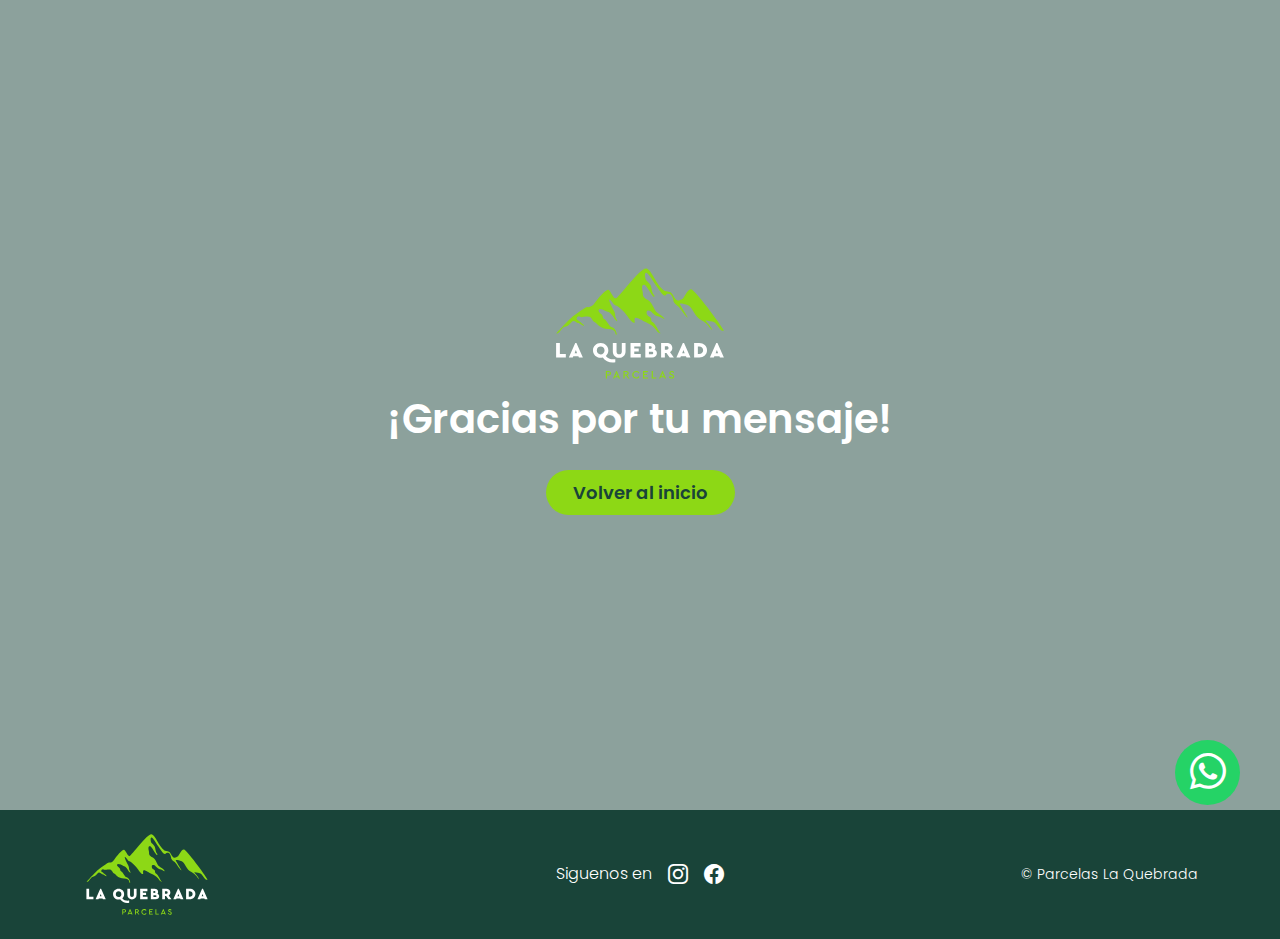
==== commit 9f122206: "ajuste url back" ====
--- a/exito.html
+++ b/exito.html
@@ -26,7 +26,7 @@
         <div class="container">
             <img src="images/logo-white.svg" alt="">
             <h1>¡Gracias por tu mensaje!</h1>
-            <a href="/." class="main-btns main-btns--big">Volver al inicio</a>
+            <a href="." class="main-btns main-btns--big">Volver al inicio</a>
         </div>
     </section>
 
@@ -52,7 +52,7 @@
 
     <script>
         setTimeout(function() {
-            window.location.replace("/.")
+            window.location.replace(".")
         },5000)
     </script>
 
